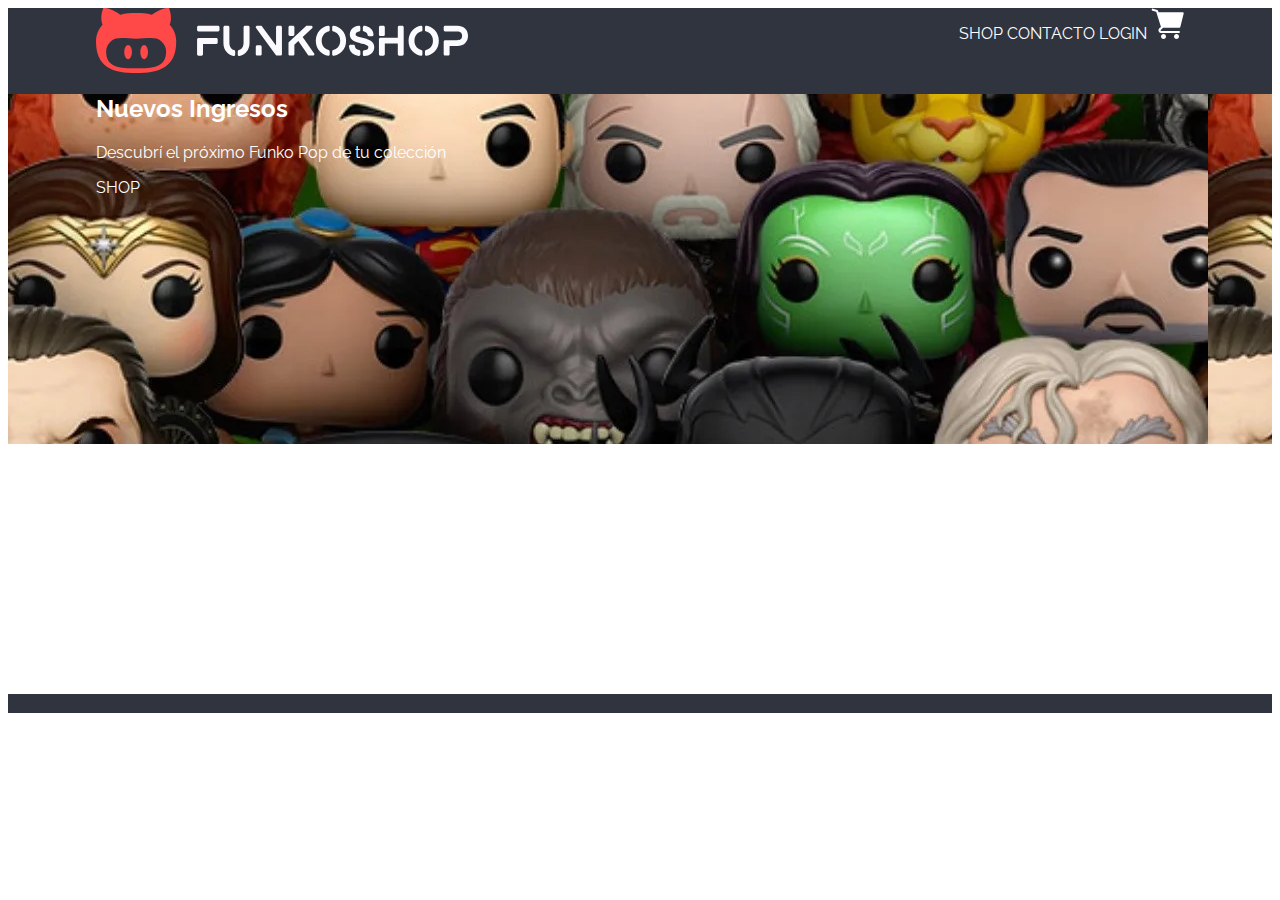
==== index.html @ b03fa52a "Primer esquema" ====
<!DOCTYPE html>
<html lang="es">
  <head>
    <meta charset="UTF-8" />
    <meta http-equiv="X-UA-Compatible" content="IE=edge" />
    <meta name="viewport" content="width=device-width, initial-scale=1.0" />
    <title>Funkoshop - Home</title>
    <link rel="stylesheet" href="/css/estilos.css" />

    <link
      href="https://fonts.googleapis.com/css2?family=Inter:wght@400;500;700&family=Raleway:wght@400;500;700&display=swap"
      rel="stylesheet"
    />
  </head>
  <body>
    <header>
      <div class="flex s-b container">
        <img
          src="/img/branding/logo_light_horizontal.svg"
          alt="Funkoshop"
          class="logo"
        />

        <nav>
          <a href=""></a>
          <a href="#">SHOP</a>
          <a href="#">CONTACTO</a>
          <a href="#">LOGIN</a>
          <a href="#"
            ><img src="/img/icons/cart-icon.svg" alt="carrito de compras"
          /></a>
        </nav>
      </div>
      <div class="banner">
        <div class="container">
          <h2>Nuevos Ingresos</h2>
          <p>Descubrí el próximo Funko Pop de tu colección</p>
          <div class="btn">SHOP</div>
        </div>
      </div>
    </header>
    <main>
      <seccion class="coleccion">
        <h2></h2>
        <p></p>
        <a href=""></a><img src="" alt=""
      /></seccion>
      <seccion class="coleccion">
        <h2></h2>
        <p></p>
        <a href=""></a><img src="" alt=""
      /></seccion>
      <seccion class="coleccion">
        <h2></h2>
        <p></p>
        <a href=""></a><img src="" alt=""
      /></seccion>
    </main>
    <section>
      <h2></h2>
      <article>
        <img src="" alt="" />
        <h3></h3>
        <p></p>
        <p></p>
      </article>
      <article>
        <img src="" alt="" />
        <h3></h3>
        <p></p>
        <p></p>
      </article>
      <article>
        <img src="" alt="" />
        <h3></h3>
        <p></p>
        <p></p>
      </article>
    </section>
    <footer>
      <div>
        <nav></nav>
        <img src="" alt="" class="logo" />
        <p></p>
      </div>
    </footer>
  </body>
</html>
---- css/estilos.css ----
:root {
  /*  colores de uso general para fondo */
  --bg-dark: #30343f;
  --bg-light: #f5f5f5;

  /*  colores de uso general para texto */
  --txt-dark: #111111;
  --txt-med: #4f4f4f;
  --txt-light: #ffffff;
  --txt-destacado: #1d84b5;

  /* tipografía*/

  --txt-font-1: "Raleway", sans-serif;
  --txt-font-2: "Inter", sans-serif;
}

/* clases generales */

.flex {
  display: flex;
}

.s-b {
  justify-content: space-between;
}

.container {
  max-width: 85vw;
  margin: auto;
}

/* -----------------  */

body {
  font-family: var(--txt-font-1);
}

header,
footer {
  background-color: var(--bg-dark);
  color: var(--txt-light);
}

nav > a {
  color: var(--txt-light);
}

a:link {
  text-decoration: none;
}

.banner {
  background-image: url(/img/funkos-banner.webp);
  height: 350px;
  /* modificar height - puesto solo para maquetar */
}
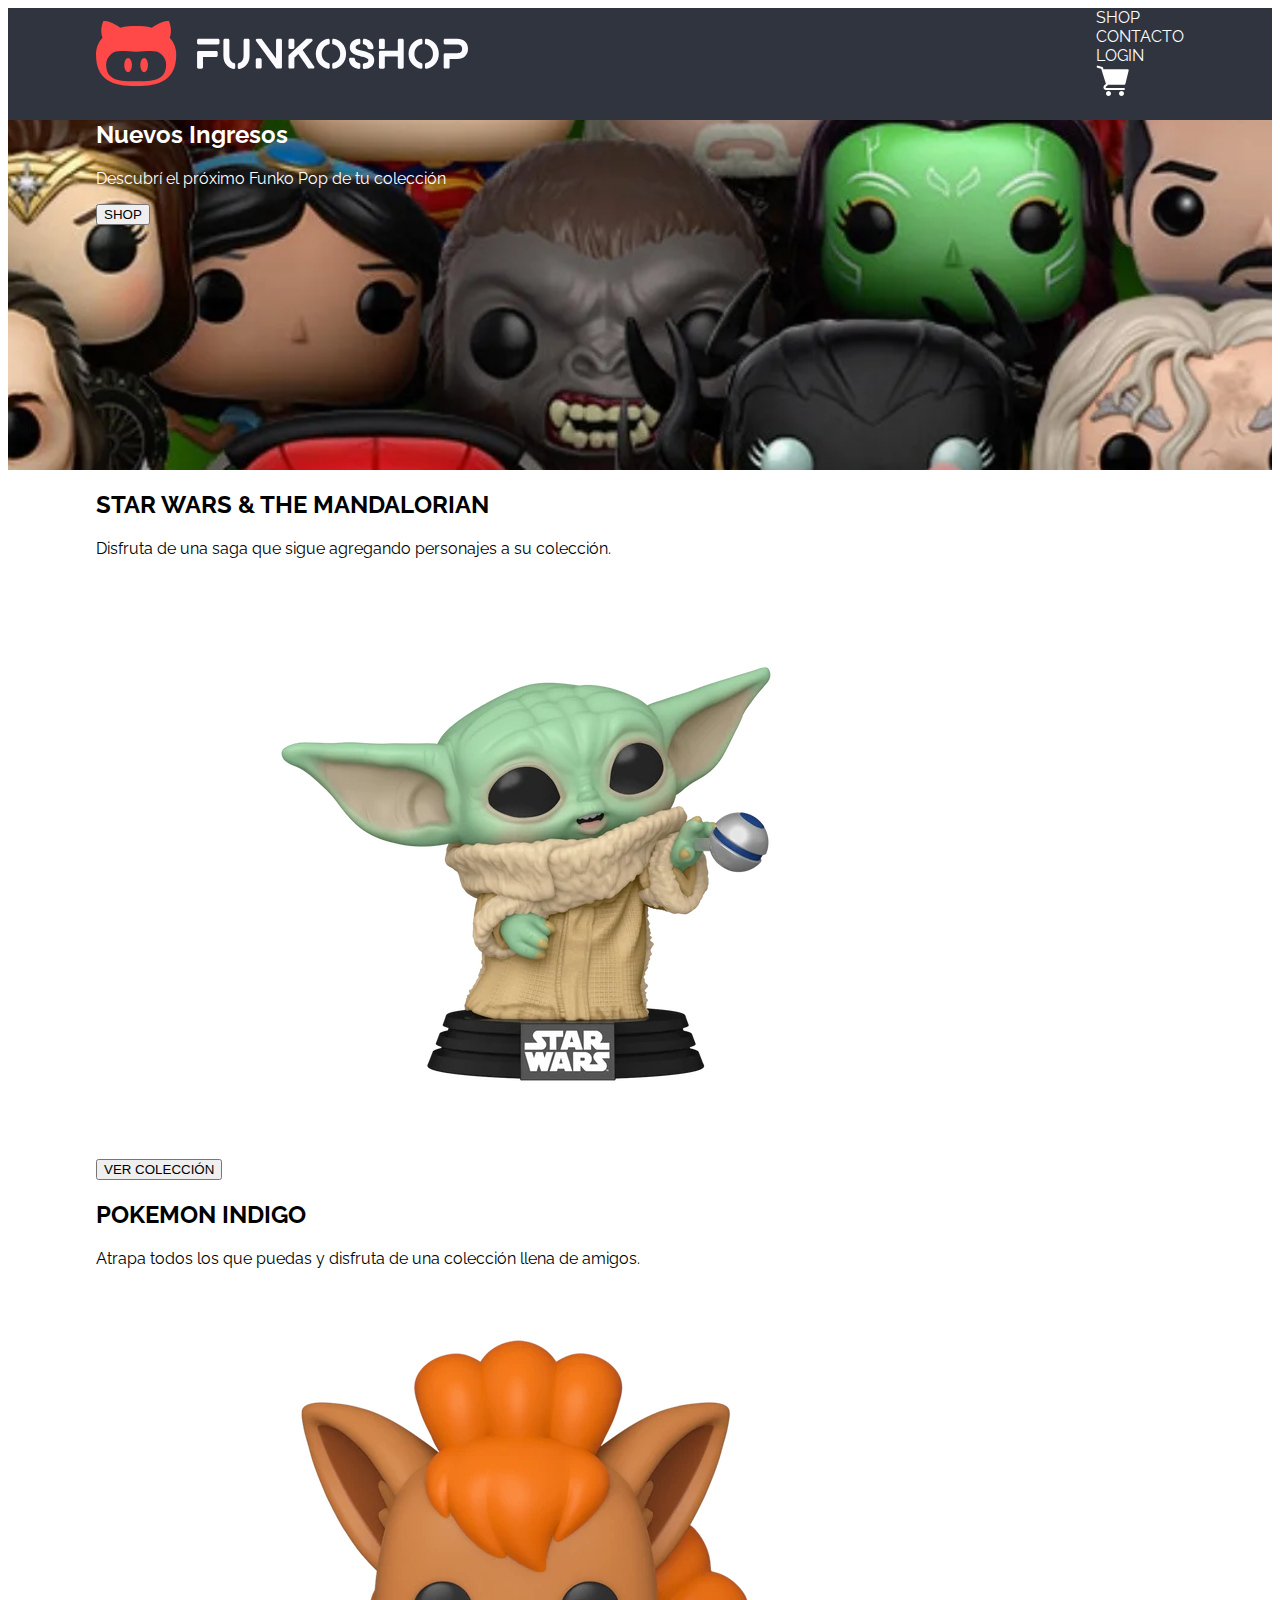
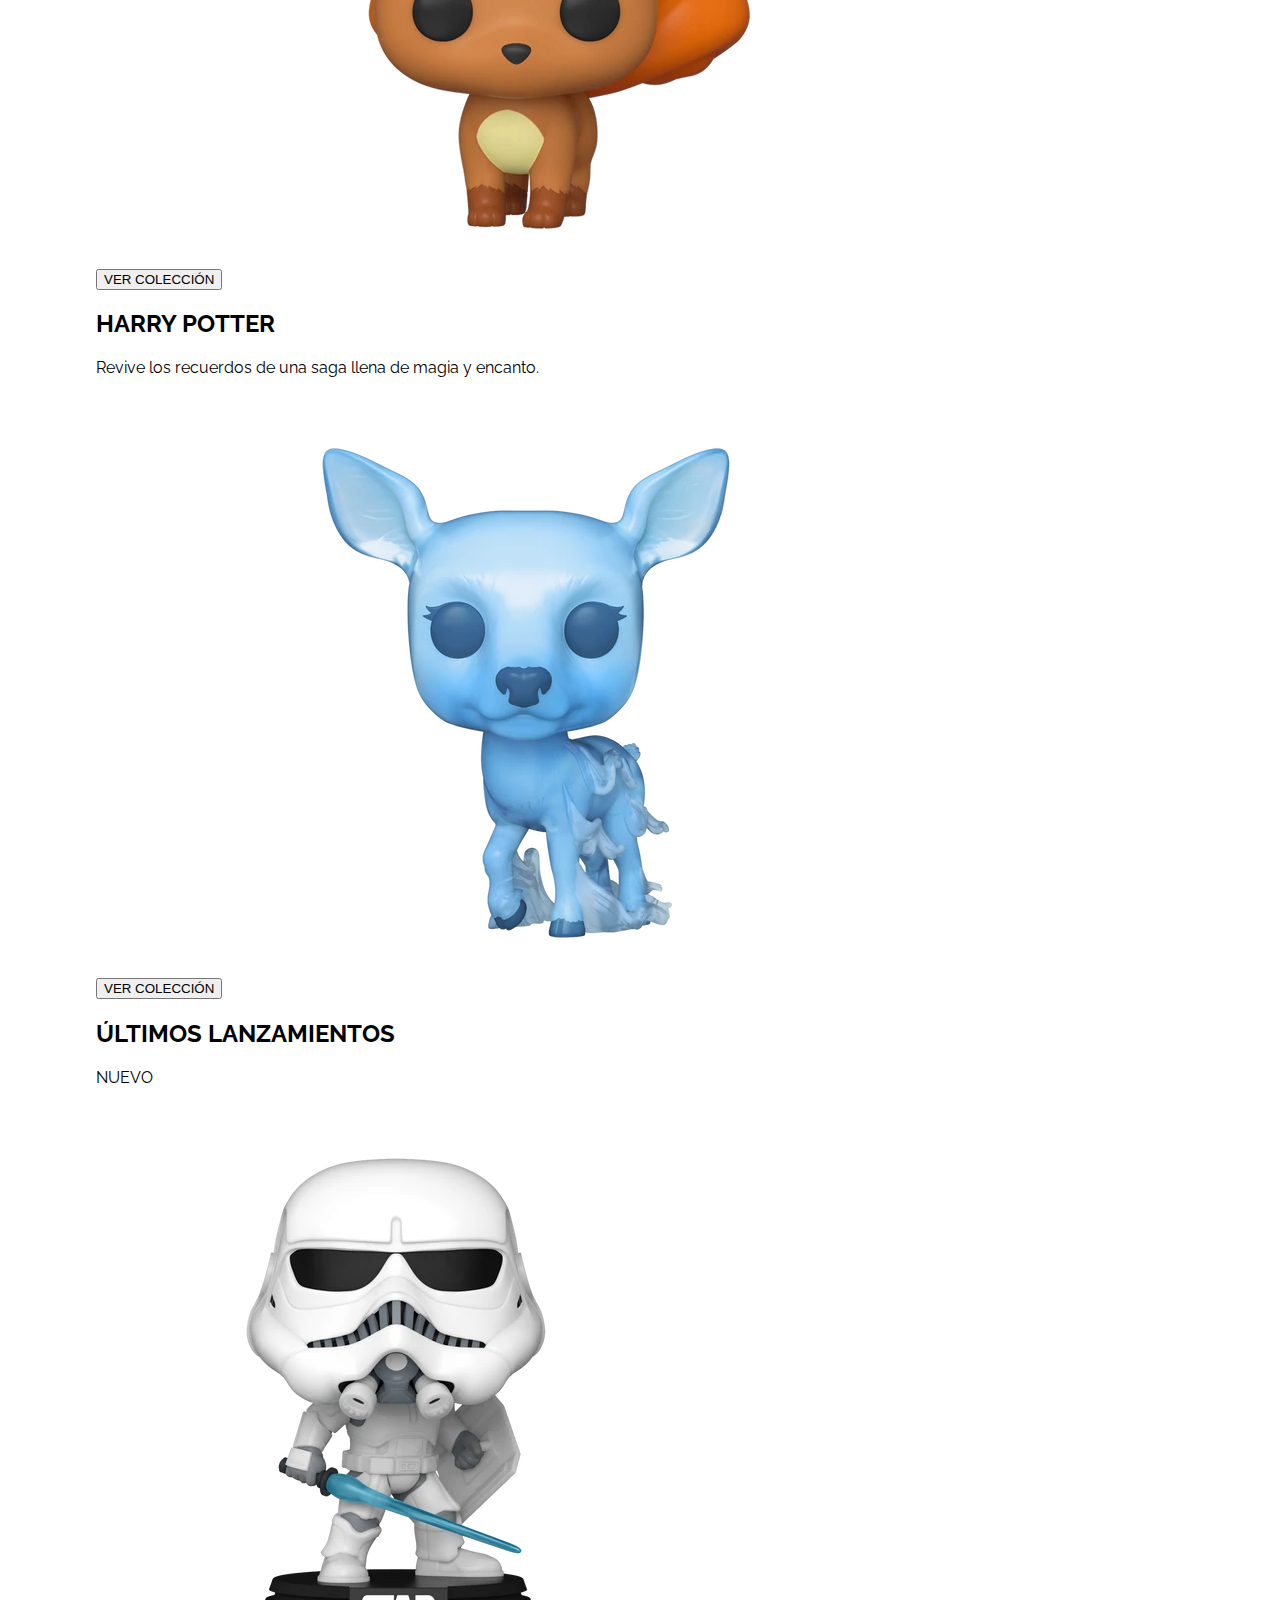
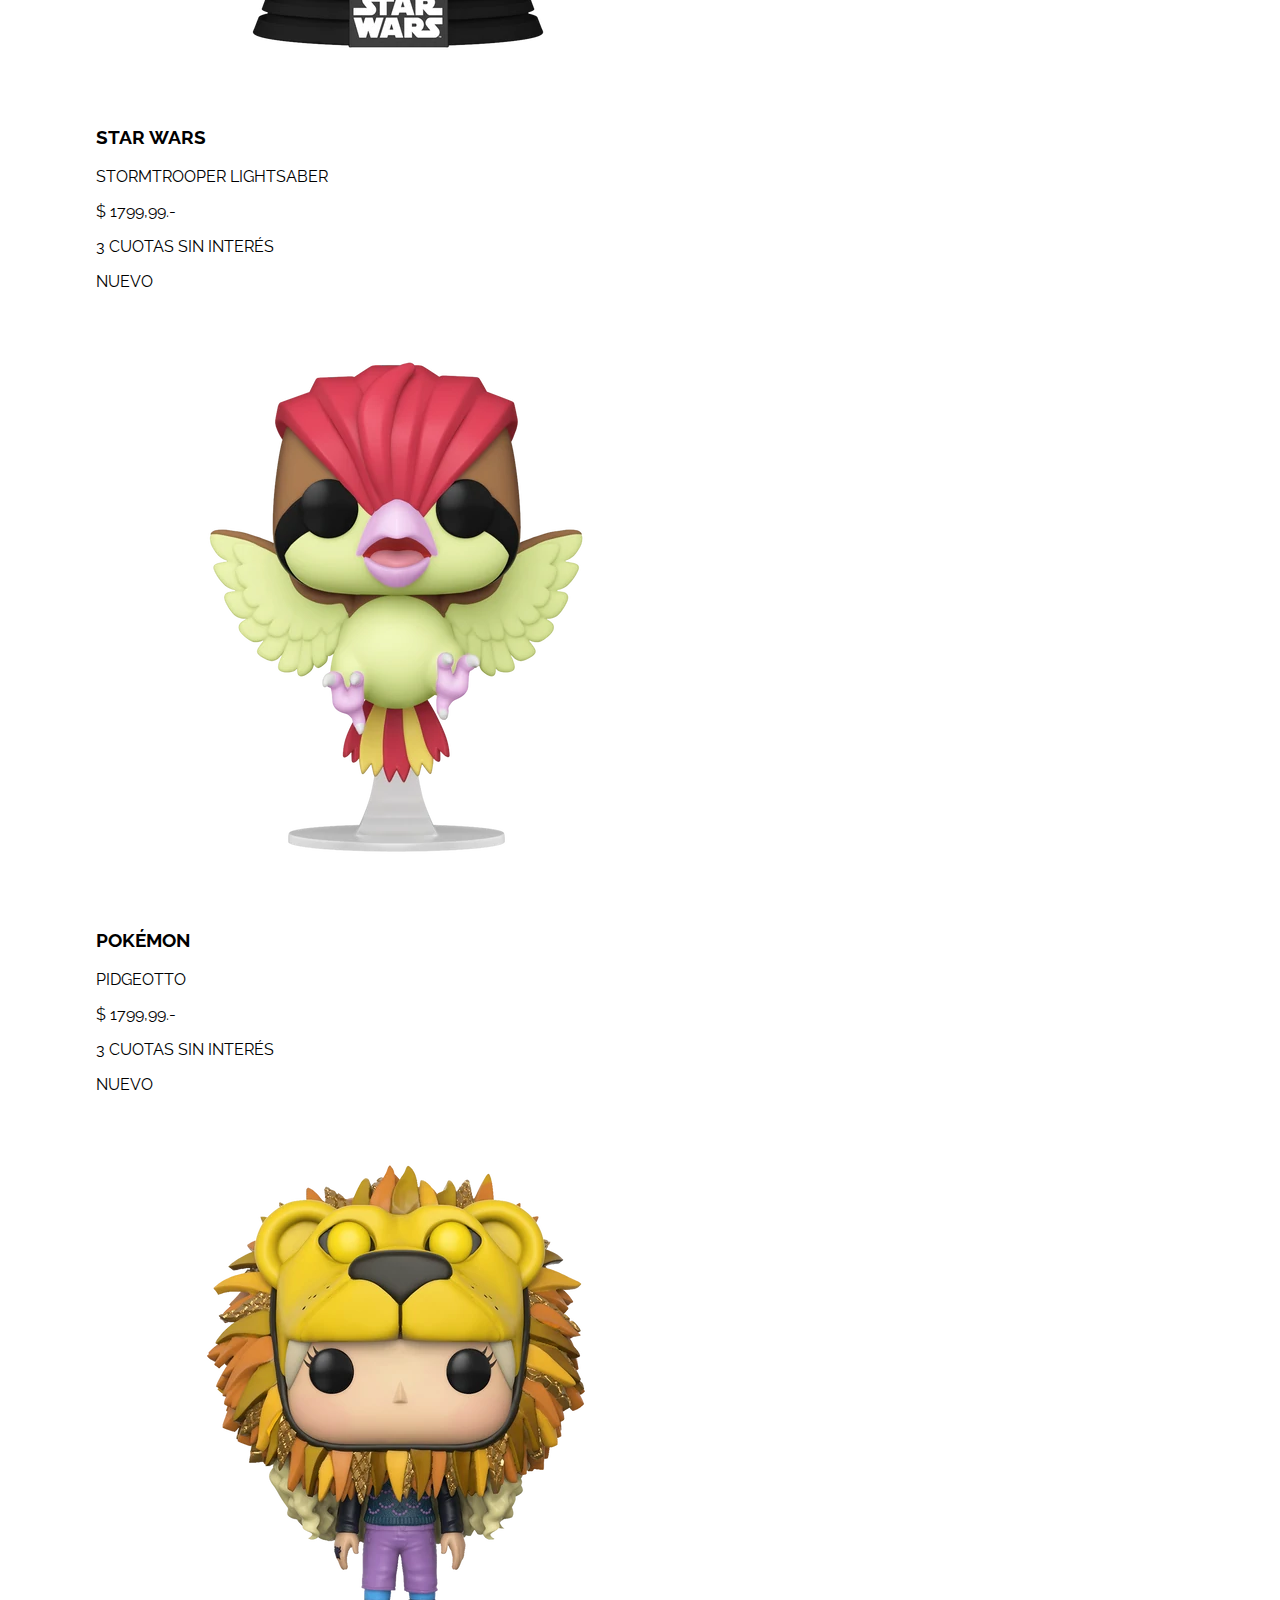
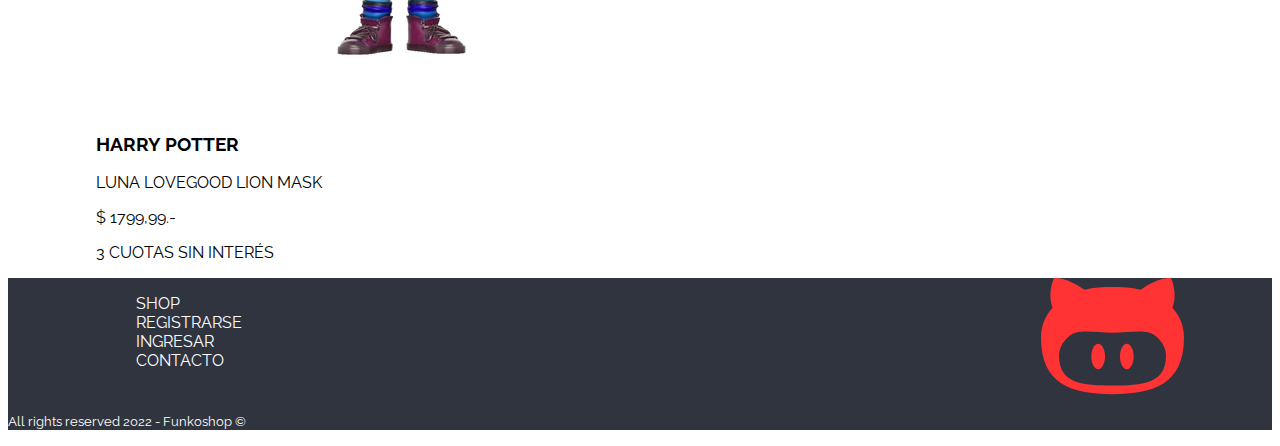
==== commit dee323ba: "Home - esquema básico + CSS" ====
--- a/index.html
+++ b/index.html
@@ -22,67 +22,108 @@
         />
 
         <nav>
-          <a href=""></a>
-          <a href="#">SHOP</a>
-          <a href="#">CONTACTO</a>
-          <a href="#">LOGIN</a>
-          <a href="#"
-            ><img src="/img/icons/cart-icon.svg" alt="carrito de compras"
-          /></a>
+          <li><a href="#">SHOP</a></li>
+          <li><a href="#">CONTACTO</a></li>
+          <li><a href="#">LOGIN</a></li>
+          <li>
+            <a href="#"
+              ><img src="/img/icons/cart-icon.svg" alt="carrito de compras"
+            /></a>
+          </li>
         </nav>
       </div>
+
       <div class="banner">
         <div class="container">
-          <h2>Nuevos Ingresos</h2>
+          <h2><span class="original">Nuevos Ingresos</span></h2>
           <p>Descubrí el próximo Funko Pop de tu colección</p>
-          <div class="btn">SHOP</div>
+          <button>SHOP</button>
+          <!-- <div class="btn">SHOP</div> -->
         </div>
       </div>
     </header>
-    <main>
-      <seccion class="coleccion">
-        <h2></h2>
-        <p></p>
-        <a href=""></a><img src="" alt=""
-      /></seccion>
-      <seccion class="coleccion">
-        <h2></h2>
-        <p></p>
-        <a href=""></a><img src="" alt=""
-      /></seccion>
-      <seccion class="coleccion">
-        <h2></h2>
-        <p></p>
-        <a href=""></a><img src="" alt=""
-      /></seccion>
+    <main class="colecciones container">
+      <article>
+        <h2>Star Wars & The Mandalorian</h2>
+        <p>
+          Disfruta de una saga que sigue agregando personajes a su colección.
+        </p>
+        <button>VER COLECCIÓN</button>
+        <img src="img/star-wars/baby-yoda-1.webp" alt="Baby Yoda" />
+      </article>
+
+      <article>
+        <h2>Pokemon Indigo</h2>
+        <p>
+          Atrapa todos los que puedas y disfruta de una colección llena de
+          amigos.
+        </p>
+        <button>VER COLECCIÓN</button>
+        <img src="img/pokemon/vulpix-1.webp" alt="Vulpix" />
+      </article>
+
+      <article>
+        <h2>Harry Potter</h2>
+        <p>Revive los recuerdos de una saga llena de magia y encanto.</p>
+        <button>VER COLECCIÓN</button>
+        <img
+          src="img/harry-potter/snape-patronus-1.webp"
+          alt="Snape Patronus"
+        />
+      </article>
     </main>
-    <section>
-      <h2></h2>
-      <article>
-        <img src="" alt="" />
-        <h3></h3>
-        <p></p>
-        <p></p>
+
+    <section class="lanzamientos container">
+      <h2>últimos lanzamientos</h2>
+
+      <!-- reemplazar por un carrusel -->
+
+      <article class="card">
+        <p class="nuevo">nuevo</p>
+        <img src="img/star-wars/trooper-1.webp" alt="Star Wars Stormtrooper" />
+        <h3>Star Wars</h3>
+        <p>STORMTROOPER LIGHTSABER</p>
+        <p>$ 1799,99.-</p>
+        <p class="destacado">3 CUOTAS SIN INTERÉS</p>
       </article>
-      <article>
-        <img src="" alt="" />
-        <h3></h3>
-        <p></p>
-        <p></p>
+
+      <article class="card">
+        <p class="nuevo">nuevo</p>
+        <img src="img/pokemon/pidgeotto-1.webp" alt="Pokémon Pidgeotto" />
+        <h3>Pokémon</h3>
+        <p>PIDGEOTTO</p>
+        <p>$ 1799,99.-</p>
+        <p class="destacado">3 CUOTAS SIN INTERÉS</p>
       </article>
-      <article>
-        <img src="" alt="" />
-        <h3></h3>
-        <p></p>
-        <p></p>
+
+      <article class="card">
+        <p class="nuevo">nuevo</p>
+        <img
+          src="img/harry-potter/luna-1.webp"
+          alt="Harry Potter Luna Lovegood"
+        />
+        <h3>Harry Potter</h3>
+        <p>LUNA LOVEGOOD LION MASK</p>
+        <p>$ 1799,99.-</p>
+        <p class="destacado">3 CUOTAS SIN INTERÉS</p>
       </article>
     </section>
+
     <footer>
-      <div>
-        <nav></nav>
-        <img src="" alt="" class="logo" />
-        <p></p>
+      <div class="container flex s-b">
+        <nav>
+          <ul>
+            <li><a href="#">Shop</a></li>
+            <li><a href="#">Registrarse</a></li>
+            <li><a href="#">Ingresar</a></li>
+            <li><a href="#">Contacto</a></li>
+          </ul>
+        </nav>
+        <img src="img/branding/isotype.svg" alt="Funkoshop" class="isotipo" />
       </div>
+      <p class="copyright">
+        <small>All rights reserved 2022 - Funkoshop &copy;</small>
+      </p>
     </footer>
   </body>
 </html>
--- a/css/estilos.css
+++ b/css/estilos.css
@@ -42,8 +42,13 @@
   color: var(--txt-light);
 }
 
-nav > a {
+nav a {
   color: var(--txt-light);
+  text-transform: uppercase;
+}
+
+nav li{
+  list-style-type: none;
 }
 
 a:link {
@@ -54,4 +59,21 @@
   background-image: url(/img/funkos-banner.webp);
   height: 350px;
   /* modificar height - puesto solo para maquetar */
+  /* background-size: 100%; */
+  background-size: cover;
+  background-repeat: no-repeat;
+  background-position: center;
+  background-attachment: fixed;
+
+
 }
+
+h2,
+h3,
+.nuevo{
+  text-transform: uppercase;
+}
+
+h2 span{
+  text-transform: none;
+}
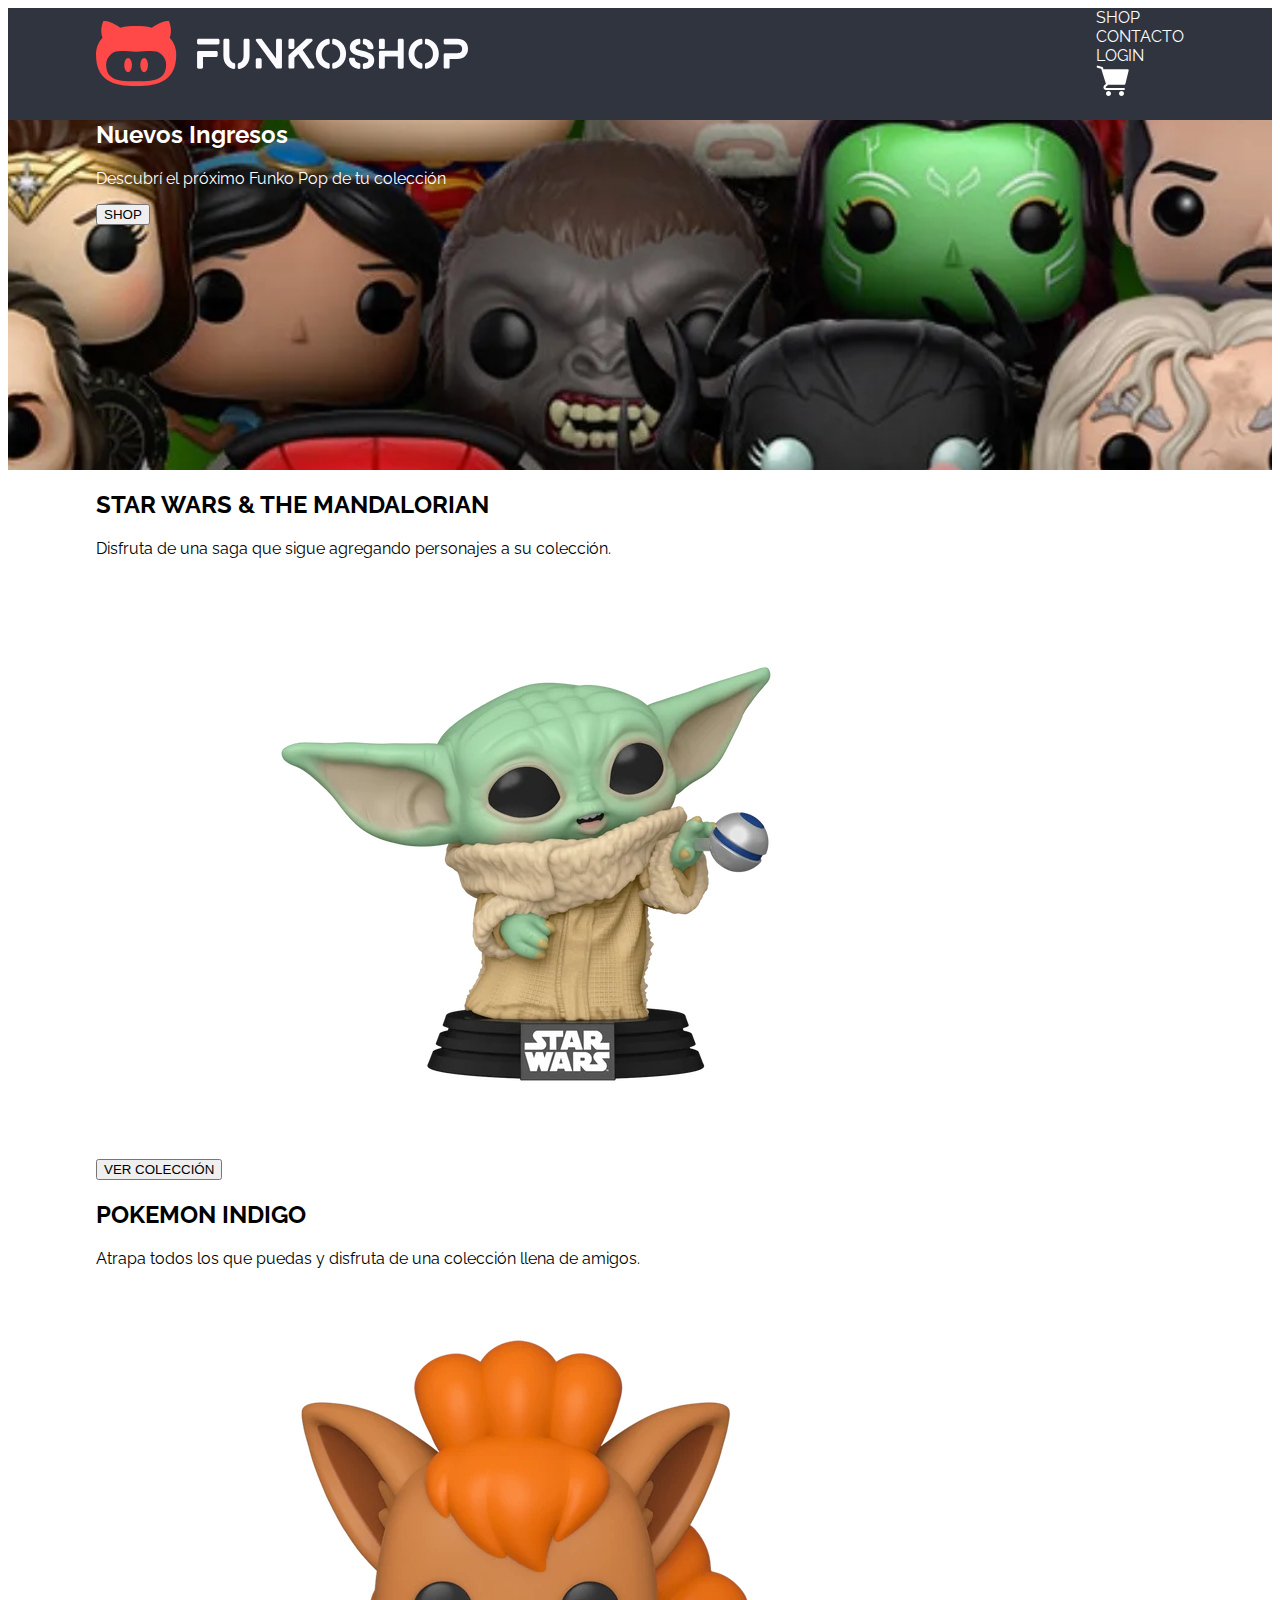
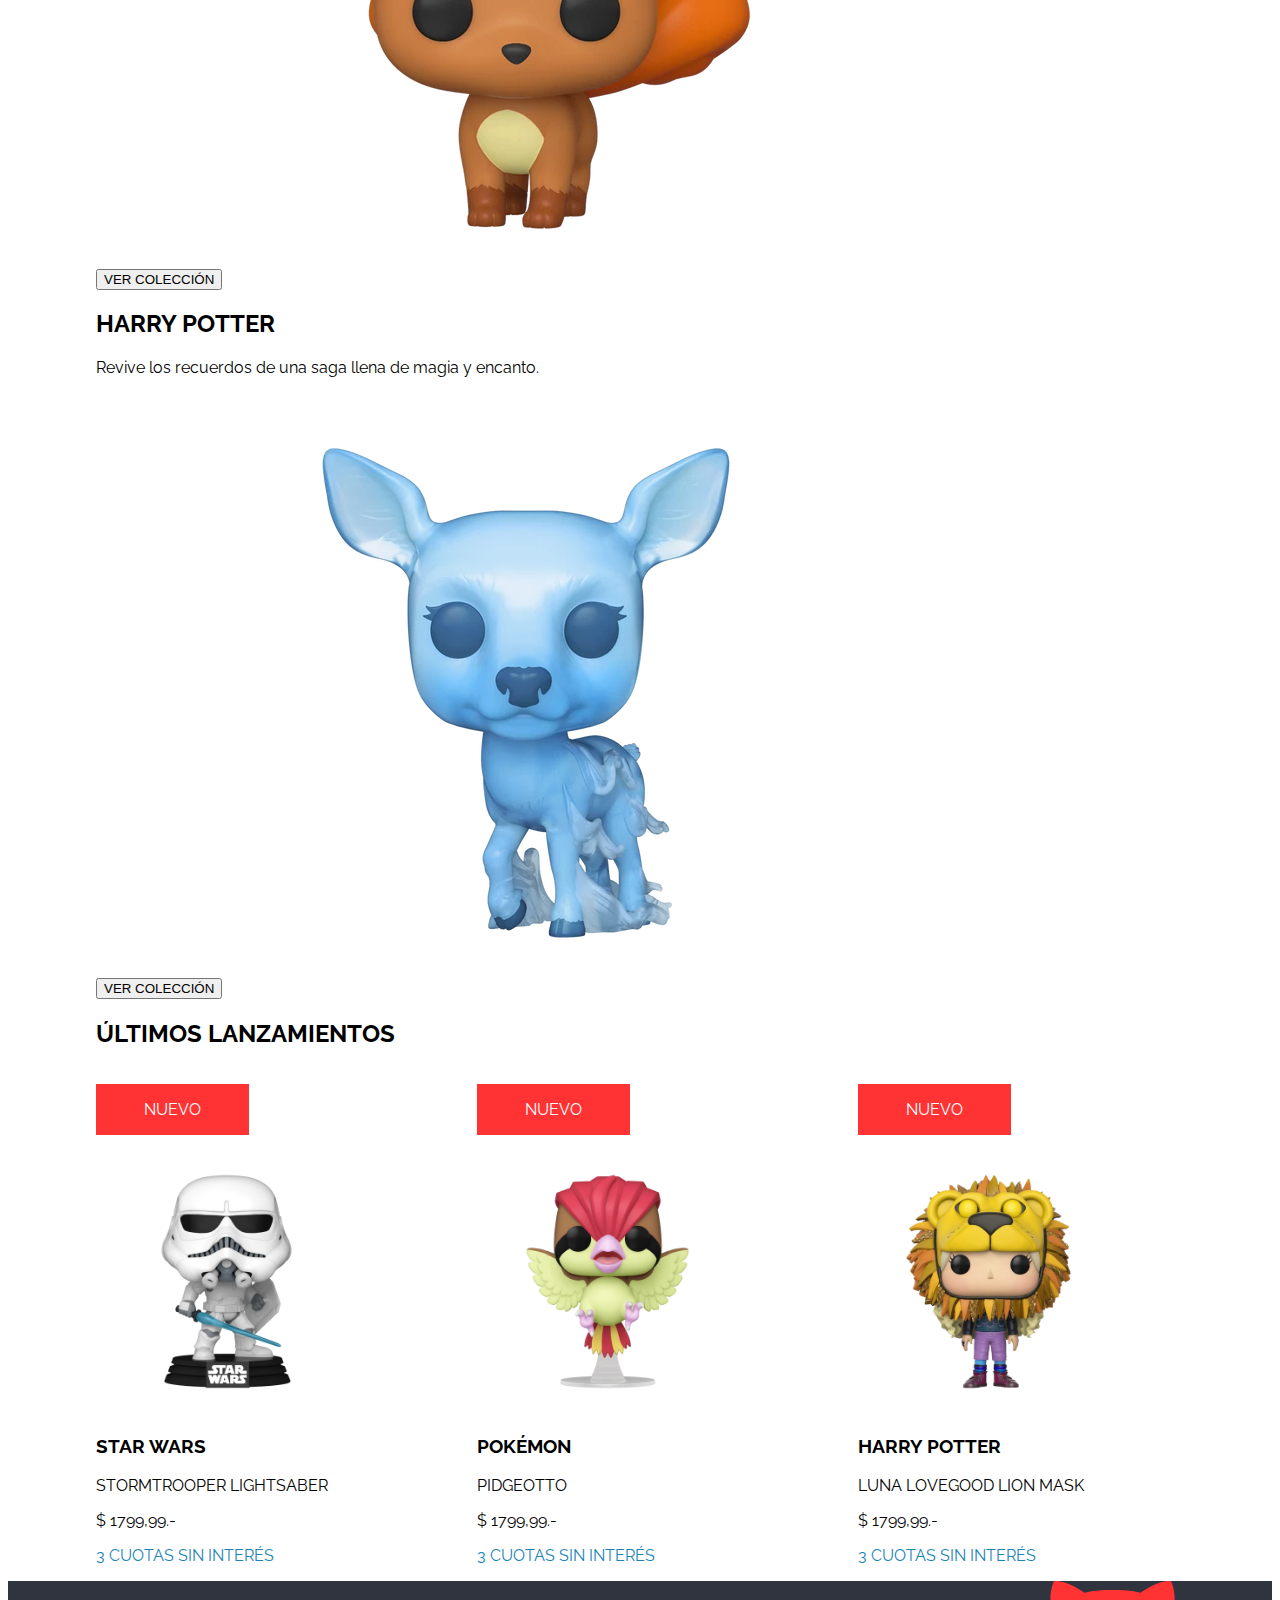
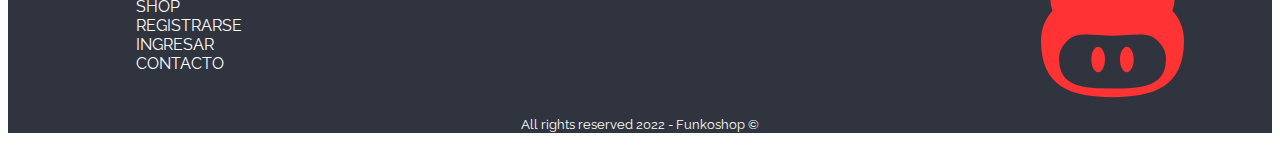
==== commit a1eaf186: "cambios menores en diagramación" ====
--- a/index.html
+++ b/index.html
@@ -77,7 +77,7 @@
       <h2>últimos lanzamientos</h2>
 
       <!-- reemplazar por un carrusel -->
-
+<div class="flex s-b">
       <article class="card">
         <p class="nuevo">nuevo</p>
         <img src="img/star-wars/trooper-1.webp" alt="Star Wars Stormtrooper" />
@@ -107,6 +107,7 @@
         <p>$ 1799,99.-</p>
         <p class="destacado">3 CUOTAS SIN INTERÉS</p>
       </article>
+    </div>
     </section>
 
     <footer>
--- a/css/estilos.css
+++ b/css/estilos.css
@@ -2,6 +2,7 @@
   /*  colores de uso general para fondo */
   --bg-dark: #30343f;
   --bg-light: #f5f5f5;
+  --bg-red: #ff3333;
 
   /*  colores de uso general para texto */
   --txt-dark: #111111;
@@ -47,7 +48,7 @@
   text-transform: uppercase;
 }
 
-nav li{
+nav li {
   list-style-type: none;
 }
 
@@ -64,16 +65,38 @@
   background-repeat: no-repeat;
   background-position: center;
   background-attachment: fixed;
-
-
 }
 
 h2,
 h3,
-.nuevo{
+.nuevo {
   text-transform: uppercase;
 }
 
-h2 span{
+.nuevo {
+  display: inline-block;
+  background-color: var(--bg-red);
+  color: var(--txt-light);
+  padding: 1em 3em;
+}
+
+h2 span {
   text-transform: none;
 }
+
+.destacado {
+  color: var(--txt-destacado);
+}
+
+.copyright {
+  text-align: center;
+}
+
+.card
+{
+  flex: 0 0 30%;
+}
+
+.card img{
+  max-width: 80%;
+}
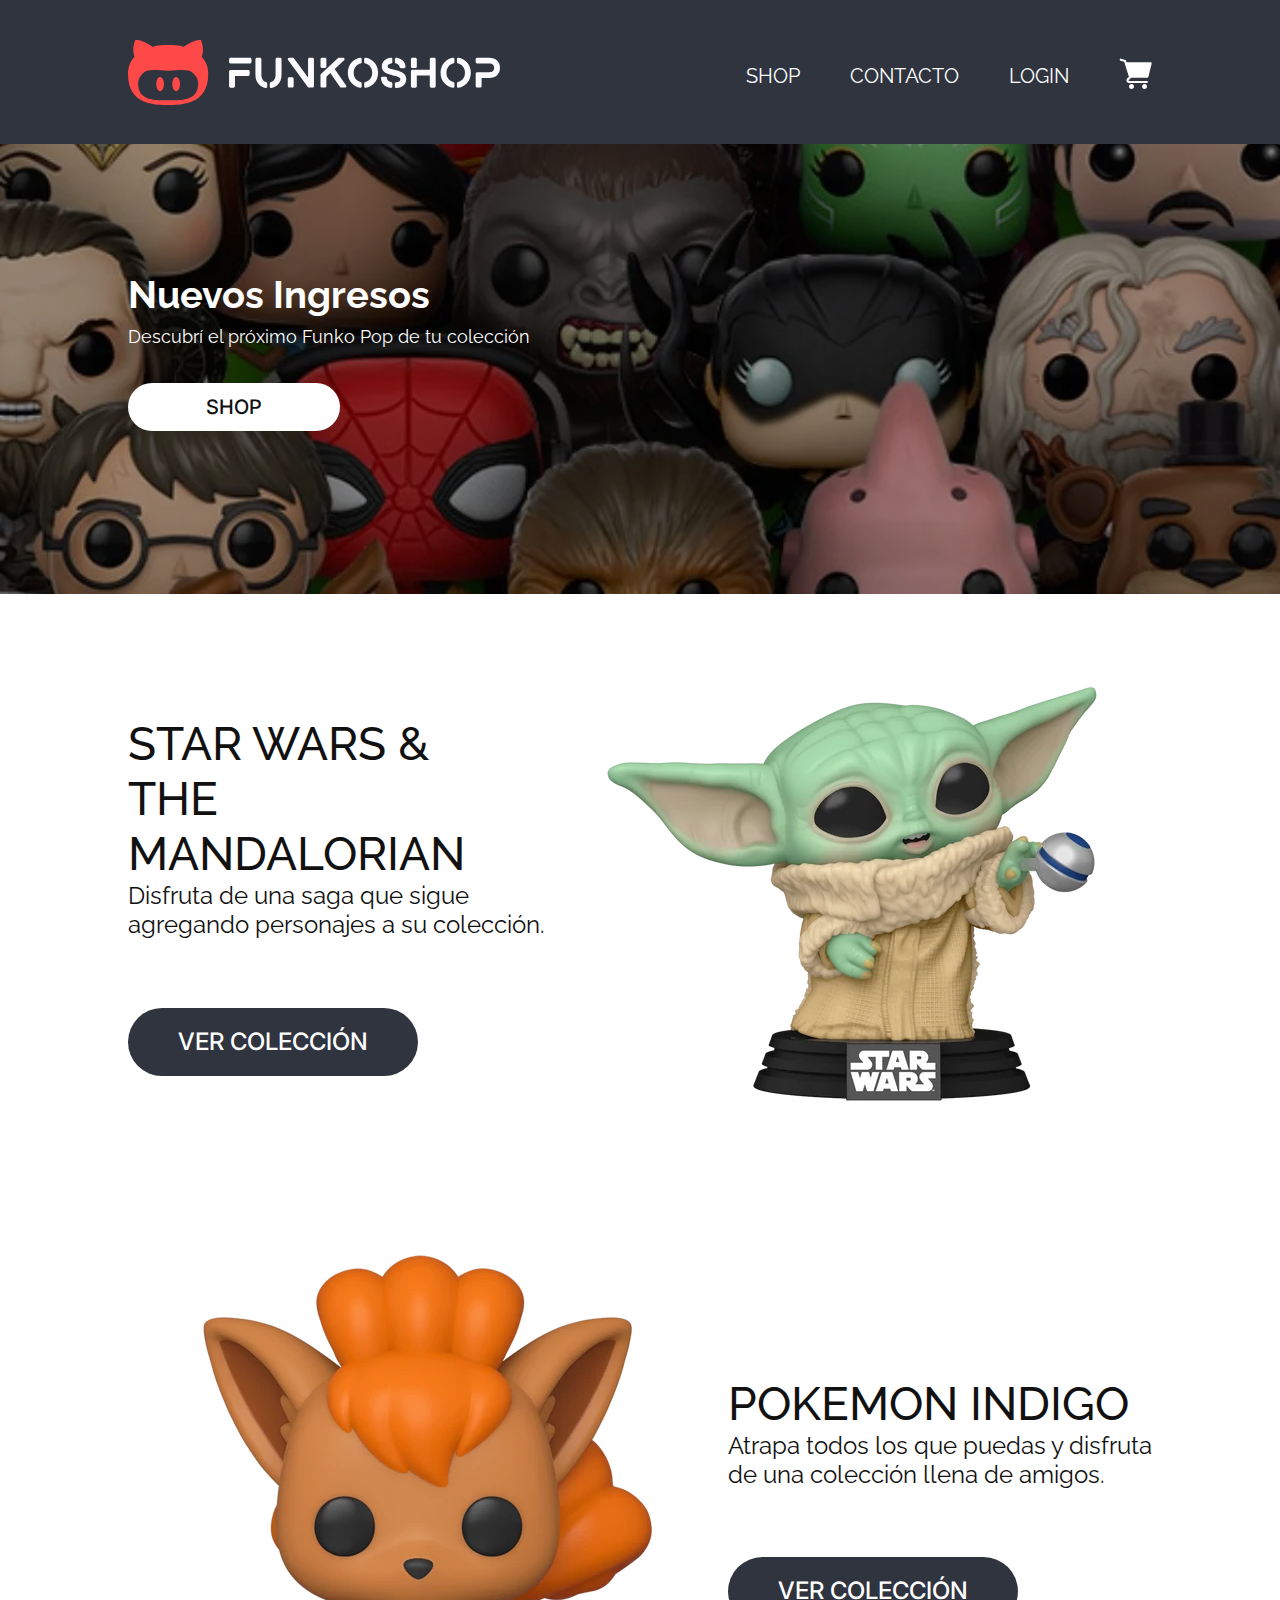
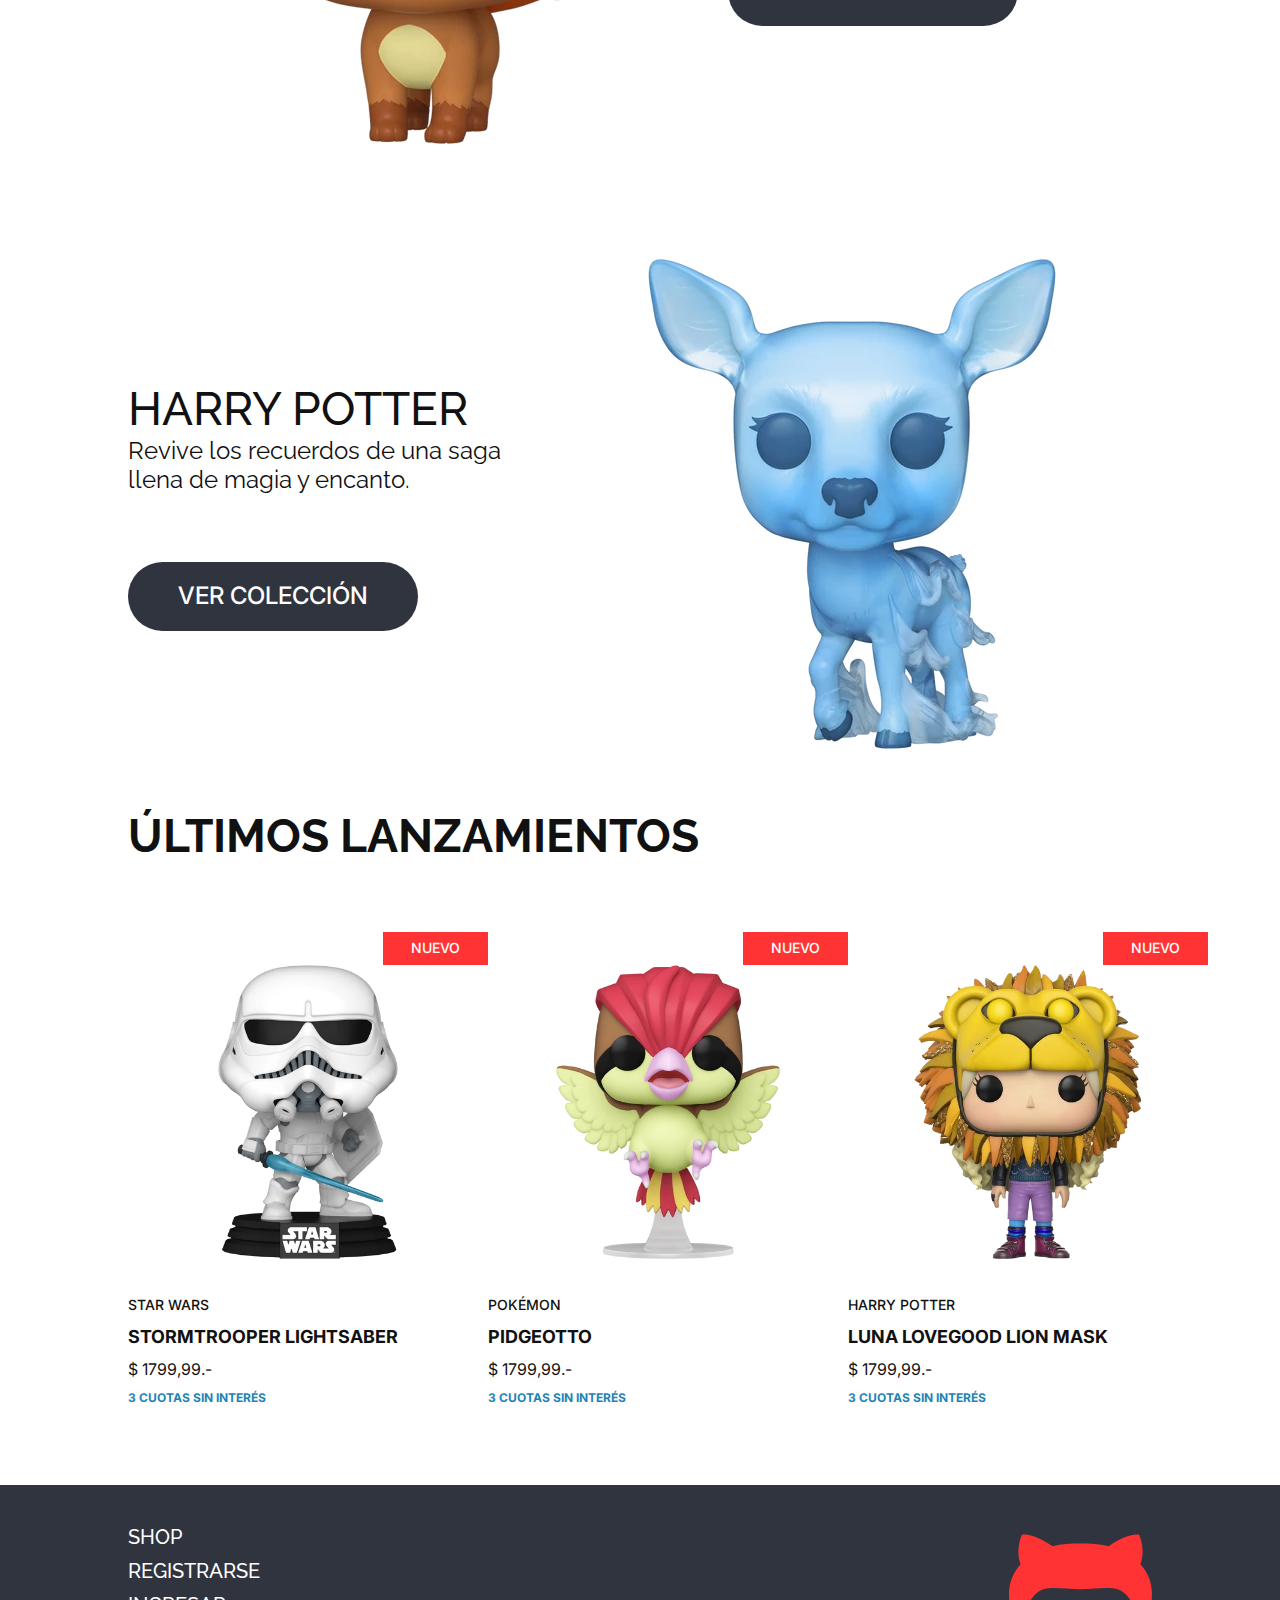
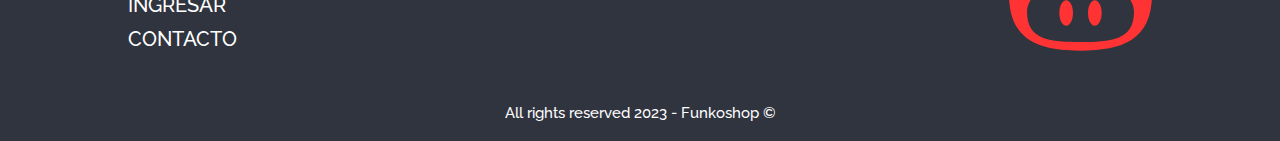
==== commit 52967439: "Segunda versión" ====
--- a/index.html
+++ b/index.html
@@ -4,127 +4,154 @@
     <meta charset="UTF-8" />
     <meta http-equiv="X-UA-Compatible" content="IE=edge" />
     <meta name="viewport" content="width=device-width, initial-scale=1.0" />
-    <title>Funkoshop - Home</title>
-    <link rel="stylesheet" href="/css/estilos.css" />
-
-    <link
-      href="https://fonts.googleapis.com/css2?family=Inter:wght@400;500;700&family=Raleway:wght@400;500;700&display=swap"
-      rel="stylesheet"
-    />
+    <title>Home · Funkoshop</title>
+    <link rel="stylesheet" href="/css/styles.css" />
   </head>
   <body>
     <header>
-      <div class="flex s-b container">
-        <img
-          src="/img/branding/logo_light_horizontal.svg"
-          alt="Funkoshop"
-          class="logo"
-        />
-
-        <nav>
-          <li><a href="#">SHOP</a></li>
-          <li><a href="#">CONTACTO</a></li>
-          <li><a href="#">LOGIN</a></li>
+      <nav class="container flex flex_sb">
+        <a href="./">
+          <img src="./img/branding/logo_light_horizontal.svg" alt="Funkoshop" />
+        </a>
+        <ul class="flex flex_sb">
+          <li>
+            <a href="./shop.html">Shop</a>
+          </li>
+          <li>
+            <a href="./login.html">Contacto</a>
+          </li>
+          <li>
+            <a href="./login.html">Login</a>
+          </li>
           <li>
             <a href="#"
-              ><img src="/img/icons/cart-icon.svg" alt="carrito de compras"
+              ><img src="./img/icons/cart-icon.svg" alt="carrito de compras"
             /></a>
           </li>
-        </nav>
+        </ul>
+      </nav>
+    </header>
+
+    <!-- comienzo del banner -->
+
+    <section class="hero">
+      <div class="container">
+        <h2>Nuevos Ingresos</h2>
+        <p>Descubrí el próximo Funko Pop de tu colección</p>
+        <a class="button" href="./shop.html">Shop</a>
       </div>
+    </section>
 
-      <div class="banner">
-        <div class="container">
-          <h2><span class="original">Nuevos Ingresos</span></h2>
-          <p>Descubrí el próximo Funko Pop de tu colección</p>
-          <button>SHOP</button>
-          <!-- <div class="btn">SHOP</div> -->
+    <!-- fin del banner -->
+
+    <main class="container">
+      <article class="flex colecciones">
+        <div class="flex colecciones-data">
+          <h3>Star Wars & <br />The Mandalorian</h3>
+          <p>
+            Disfruta de una saga que sigue agregando personajes a su colección.
+          </p>
+          <a href="#" class="button">VER COLECCIÓN</a>
         </div>
-      </div>
-    </header>
-    <main class="colecciones container">
-      <article>
-        <h2>Star Wars & The Mandalorian</h2>
-        <p>
-          Disfruta de una saga que sigue agregando personajes a su colección.
-        </p>
-        <button>VER COLECCIÓN</button>
-        <img src="img/star-wars/baby-yoda-1.webp" alt="Baby Yoda" />
+
+        <a href="./item.html"
+          ><img src="img/star-wars/baby-yoda-1.webp" alt="Baby Yoda"
+        /></a>
       </article>
 
-      <article>
-        <h2>Pokemon Indigo</h2>
-        <p>
-          Atrapa todos los que puedas y disfruta de una colección llena de
-          amigos.
-        </p>
-        <button>VER COLECCIÓN</button>
-        <img src="img/pokemon/vulpix-1.webp" alt="Vulpix" />
+      <article class="flex colecciones">
+        <div class="flex colecciones-data order-2">
+          <h3>Pokemon Indigo</h3>
+          <p>
+            Atrapa todos los que puedas y disfruta de una colección llena de
+            amigos.
+          </p>
+          <a href="#" class="button">VER COLECCIÓN</a>
+        </div>
+        <a href="./item.html"
+          ><img src="img/pokemon/vulpix-1.webp" alt="Vulpix"
+        /></a>
       </article>
 
-      <article>
-        <h2>Harry Potter</h2>
-        <p>Revive los recuerdos de una saga llena de magia y encanto.</p>
-        <button>VER COLECCIÓN</button>
-        <img
-          src="img/harry-potter/snape-patronus-1.webp"
-          alt="Snape Patronus"
-        />
+      <article class="flex colecciones">
+        <div class="flex colecciones-data">
+          <h3>Harry Potter</h3>
+          <p>Revive los recuerdos de una saga llena de magia y encanto.</p>
+          <a href="#" class="button">VER COLECCIÓN</a>
+        </div>
+        <a href="./item.html">
+          <img
+            src="img/harry-potter/snape-patronus-1.webp"
+            alt="Snape Patronus"
+          />
+        </a>
       </article>
     </main>
 
     <section class="lanzamientos container">
       <h2>últimos lanzamientos</h2>
 
-      <!-- reemplazar por un carrusel -->
-<div class="flex s-b">
-      <article class="card">
-        <p class="nuevo">nuevo</p>
-        <img src="img/star-wars/trooper-1.webp" alt="Star Wars Stormtrooper" />
-        <h3>Star Wars</h3>
-        <p>STORMTROOPER LIGHTSABER</p>
-        <p>$ 1799,99.-</p>
-        <p class="destacado">3 CUOTAS SIN INTERÉS</p>
-      </article>
+      <!-- reemplazar por un carrusel / slider -->
+      <div class="flex slider">
+        <article class="card">
+          <a href="#"><div class="card-content">
+            <img
+              src="img/star-wars/trooper-1.webp"
+              alt="Star Wars Stormtrooper"
+            />
+            <div>
+              <h4 class="item__coleccion">Star Wars</h4>
+              <p class="item__nombre">STORMTROOPER LIGHTSABER</p>
+              <p class="item__precio">$ 1799,99.-</p>
+              <p class="promo">3 CUOTAS SIN INTERÉS</p>
+            </div></div>
+          </a>
+        </article>
 
-      <article class="card">
-        <p class="nuevo">nuevo</p>
-        <img src="img/pokemon/pidgeotto-1.webp" alt="Pokémon Pidgeotto" />
-        <h3>Pokémon</h3>
-        <p>PIDGEOTTO</p>
-        <p>$ 1799,99.-</p>
-        <p class="destacado">3 CUOTAS SIN INTERÉS</p>
-      </article>
+        <article class="card">
+          <a href="#"><div class="card-content">
+            <img src="img/pokemon/pidgeotto-1.webp" alt="Pokémon Pidgeotto" />
+            <div>
+              <h4 class="item__coleccion">Pokémon</h4>
+              <p class="item__nombre">PIDGEOTTO</p>
+              <p class="item__precio">$ 1799,99.-</p>
+              <p class="promo">3 CUOTAS SIN INTERÉS</p>
+            </div></div></a
+          >
+        </article>
 
-      <article class="card">
-        <p class="nuevo">nuevo</p>
-        <img
-          src="img/harry-potter/luna-1.webp"
-          alt="Harry Potter Luna Lovegood"
-        />
-        <h3>Harry Potter</h3>
-        <p>LUNA LOVEGOOD LION MASK</p>
-        <p>$ 1799,99.-</p>
-        <p class="destacado">3 CUOTAS SIN INTERÉS</p>
-      </article>
-    </div>
+        <article class="card">
+          <a href="#"><div class="card-content">
+            <img
+              src="img/harry-potter/luna-1.webp"
+              alt="Harry Potter Luna Lovegood"
+            />
+            <div>
+              <h4 class="item__coleccion">Harry Potter</h4>
+              <p class="item__nombre">LUNA LOVEGOOD LION MASK</p>
+              <p class="item__precio">$ 1799,99.-</p>
+              <p class="promo">3 CUOTAS SIN INTERÉS</p>
+            </div></div></a
+          >
+        </article>
+      </div>
     </section>
 
-    <footer>
-      <div class="container flex s-b">
+    <footer><div class="container">
+      <section class="flex flex_sb">
         <nav>
           <ul>
-            <li><a href="#">Shop</a></li>
+            <li><a href="./shop.html">Shop</a></li>
             <li><a href="#">Registrarse</a></li>
-            <li><a href="#">Ingresar</a></li>
-            <li><a href="#">Contacto</a></li>
+            <li><a href="./login.html">Ingresar</a></li>
+            <li><a href="./contact.html">Contacto</a></li>
           </ul>
         </nav>
-        <img src="img/branding/isotype.svg" alt="Funkoshop" class="isotipo" />
-      </div>
-      <p class="copyright">
-        <small>All rights reserved 2022 - Funkoshop &copy;</small>
-      </p>
+        <img src="img/branding/isotype.svg" alt="Funkoshop" />
+      </section>
+      <p class="center">
+        <small>All rights reserved 2023 - Funkoshop &copy;</small>
+      </p></div>
     </footer>
   </body>
 </html>
--- a/css/styles.css
+++ b/css/styles.css
@@ -0,0 +1,303 @@
+@import url("https://fonts.googleapis.com/css2?family=Inter:wght@200;300;400;500;600;700;900&family=Raleway:wght@100;300;400;500;600;700;900&display=swap");
+
+*,
+*::after,
+*::before {
+  margin: 0;
+  padding: 0;
+  box-sizing: border-box;
+}
+
+html {
+  font-family: var(--txt-font-1);
+  color: var(--txt-dark);
+  line-height: 1.2;
+}
+
+:root {
+  /* variables */
+
+  /* -------------------  PALETA DE COLORES -------------------  */
+  /*  colores de uso general para fondo */
+  --bg-dark: #30343f;
+  --bg-light: #fafaff;
+
+  /*  colores de uso general para texto (según la paleta en Components) */
+
+  --clr-primario-solid: #ff3333;
+  --clr-primario-900: rgba(255, 51, 51, 0.9);
+  --clr-primario-700: rgba(255, 51, 51, 0.7);
+  --clr-primario-500: rgba(255, 51, 51, 0.5);
+  --clr-primario-300: rgba(255, 51, 51, 0.3);
+
+  --clr-secundario-solid: #1d84b5;
+  --clr-secundario-900: rgba(29, 132, 181, 0.9);
+  --clr-secundario-700: rgba(29, 132, 181, 0.7);
+  --clr-secundario-500: rgba(29, 132, 181, 0.5);
+  --clr-secundario-300: rgba(29, 132, 181, 0.3);
+
+  --clr-dark-solid: #1f1f1f;
+  --clr-dark-900: rgba(31, 31, 31, 0.9);
+  --clr-dark-700: rgba(31, 31, 31, 0.7);
+  --clr-dark-500: rgba(31, 31, 31, 0.5);
+  --clr-dark-300: rgba(31, 31, 31, 0.3);
+
+  --clr-destacado-solid: #ff1654;
+  --clr-destacado-900: rgba(255, 22, 84, 0.9);
+  --clr-destacado-700: rgba(255, 22, 84, 0.7);
+  --clr-destacado-500: rgba(255, 22, 84, 0.5);
+  --clr-destacado-300: rgba(255, 22, 84, 0.3);
+
+  /* colores según plantilla de Figma (diferentes de los de la paleta en Components) */
+
+  --txt-dark: #111111;
+  --txt-med: #4f4f4f;
+  --txt-light: #ffffff;
+
+  /* -------------------- tipografía -------------------- */
+
+  --txt-font-1: "Raleway", sans-serif;
+  --txt-font-2: "Inter", sans-serif;
+
+  /* font-size */
+
+  font-size: 62.5%; /* 1rem = 10px */
+
+  --fs-display: 4.6rem;
+  --fs-jumbo: 3.8rem;
+  --fs-xlarge: 3rem;
+  --fs-large: 2.4rem;
+  --fs-medium: 1.8rem;
+  --fs-small: 1.6rem;
+  --fs-xsmall: 1.2rem;
+
+  /* espacios */
+  --sp-128: 12.8rem;
+  --sp-68: 6.8rem;
+  --sp-36: 3.6rem;
+  --sp-28: 2.8rem;
+  --sp-16: 1.6rem;
+  --sp-12: 1.2rem;
+  --sp-8: 0.8rem;
+}
+
+a {
+  text-decoration: none;
+  font-size: 2rem;
+  text-transform: uppercase;
+  color: var(--txt-dark);
+}
+
+ul,
+ol {
+  list-style-type: none;
+}
+
+p {
+  font-size: var(--fs-medium);
+}
+
+/* clases utilitarias */
+
+.flex {
+  display: flex;
+}
+
+.flex_sb {
+  justify-content: space-between;
+}
+
+.order-2 {
+  order: 2;
+}
+
+.container {
+  /* max-width: 1200px; - ¿Por qué no queda bien?   */
+  max-width: 80vw;
+  margin: 0 auto;
+}
+
+.button {
+  display: inline;
+}
+
+/* ------------------------------------------- header ------------------------------------- */
+
+header {
+  background-color: var(--bg-dark);
+  height: 14.4rem;
+}
+
+nav {
+  align-items: center;
+  /* Pretendo centrar verticalmente. ¿Por qué no funciona? */
+
+  padding-top: 4rem;
+  padding-bottom: 4rem;
+}
+
+nav a {
+  color: var(--txt-light);
+}
+
+header ul {
+  gap: 5em;
+  align-items: center;
+}
+
+/* ------------------------------------------- banner ------------------------------------- */
+.hero {
+  color: var(--txt-light);
+
+  background-image: linear-gradient(rgba(0, 0, 0, 0.4), rgba(0, 0, 0, 0.4)),
+    url(/img/funkos-banner.webp);
+  /* el falso gradiente produce una capa que oscurece la imagen y mejora el contraste con el texto, facilitando la legibilidad */
+  height: 450px;
+  /* modificar height - puesto solo para maquetar */
+  /* background-size: 100%; */
+  background-size: cover;
+  background-repeat: no-repeat;
+  background-position: center;
+}
+
+.hero h2 {
+  font-weight: 700;
+  font-size: var(--fs-jumbo);
+  padding-top: var(--sp-128);
+}
+
+.hero p {
+  font-weight: 400;
+  font-size: var(--fs-medium);
+  margin-bottom: 48px;
+  margin-top: var(--sp-8);
+}
+
+.hero .button {
+  font-family: var(--txt-font-2);
+  font-weight: 500;
+  font-size: 2rem;
+  background-color: var(--txt-light);
+  padding: 12px 78px;
+  border-radius: 50px;
+}
+
+/* ------------------------------------------- main - colecciones ------------------------------------- */
+
+.colecciones {
+  justify-content: space-between;
+}
+
+.colecciones h3 {
+  font-weight: 500;
+  font-size: var(--fs-display);
+  text-transform: uppercase;
+}
+
+.colecciones p {
+  font-weight: 400;
+  font-size: var(--fs-large);
+}
+
+.colecciones img {
+  max-width: 600px;
+}
+
+.colecciones-data {
+  flex-direction: column;
+  justify-content: center;
+}
+
+main .button {
+  color: var(--txt-light);
+  background-color: var(--bg-dark);
+  font-family: var(--txt-font-2);
+  font-size: var(--fs-large);
+  font-weight: 500;
+  padding: 2rem 4rem;
+  border-radius: 5rem;
+  max-width: 29rem;
+  text-align: center;
+  margin-top: var(--sp-68);
+}
+
+/* ------------------------------------------- sección lanzamientos ------------------------------------- */
+
+.lanzamientos h2 {
+  text-transform: uppercase;
+  font-weight: 700;
+  font-size: var(--fs-display);
+  margin-bottom: var(--sp-68);
+}
+
+.slider {
+  justify-content: space-between;
+  font-family: var(--txt-font-2);
+}
+
+.card {
+  display: flex;
+}
+
+.card-content {
+  position: relative;
+}
+
+.card img {
+  max-width: 36rem;
+}
+
+.card-content::before {
+  position: absolute;
+  top: 0;
+  right: 0;
+  content: "NUEVO";
+  background-color: var(--clr-primario-solid);
+  color: var(--txt-light);
+
+  font-weight: 500;
+  font-size: 1.4rem;
+  padding: var(--sp-8) var(--sp-28);
+}
+
+.item__coleccion {
+  text-transform: uppercase;
+  font-weight: 500;
+  font-size: 1.4rem;
+  /* ver color */
+}
+
+.item__nombre {
+  font-weight: 700;
+  font-size: var(--fs-medium);
+  text-transform: uppercase;
+  margin: var(--sp-12) 0;
+}
+
+.item__precio {
+  font-weight: 400;
+  font-size: var(--fs-small);
+}
+
+.promo {
+  color: var(--clr-secundario-solid);
+  font-size: var(--fs-xsmall);
+  font-weight: 700;
+  margin: var(--sp-12) 0;
+  padding-bottom: var(--sp-68);
+}
+
+/* ------------------------------------------- footer ------------------------------------- */
+footer {
+  background-color: var(--bg-dark);
+  color: var(--txt-light);
+  font-weight: 500;
+}
+
+footer li{
+    font-size: 2rem;
+    margin-bottom: .5em;
+}
+
+.center{text-align: center;
+padding-bottom: 1em;}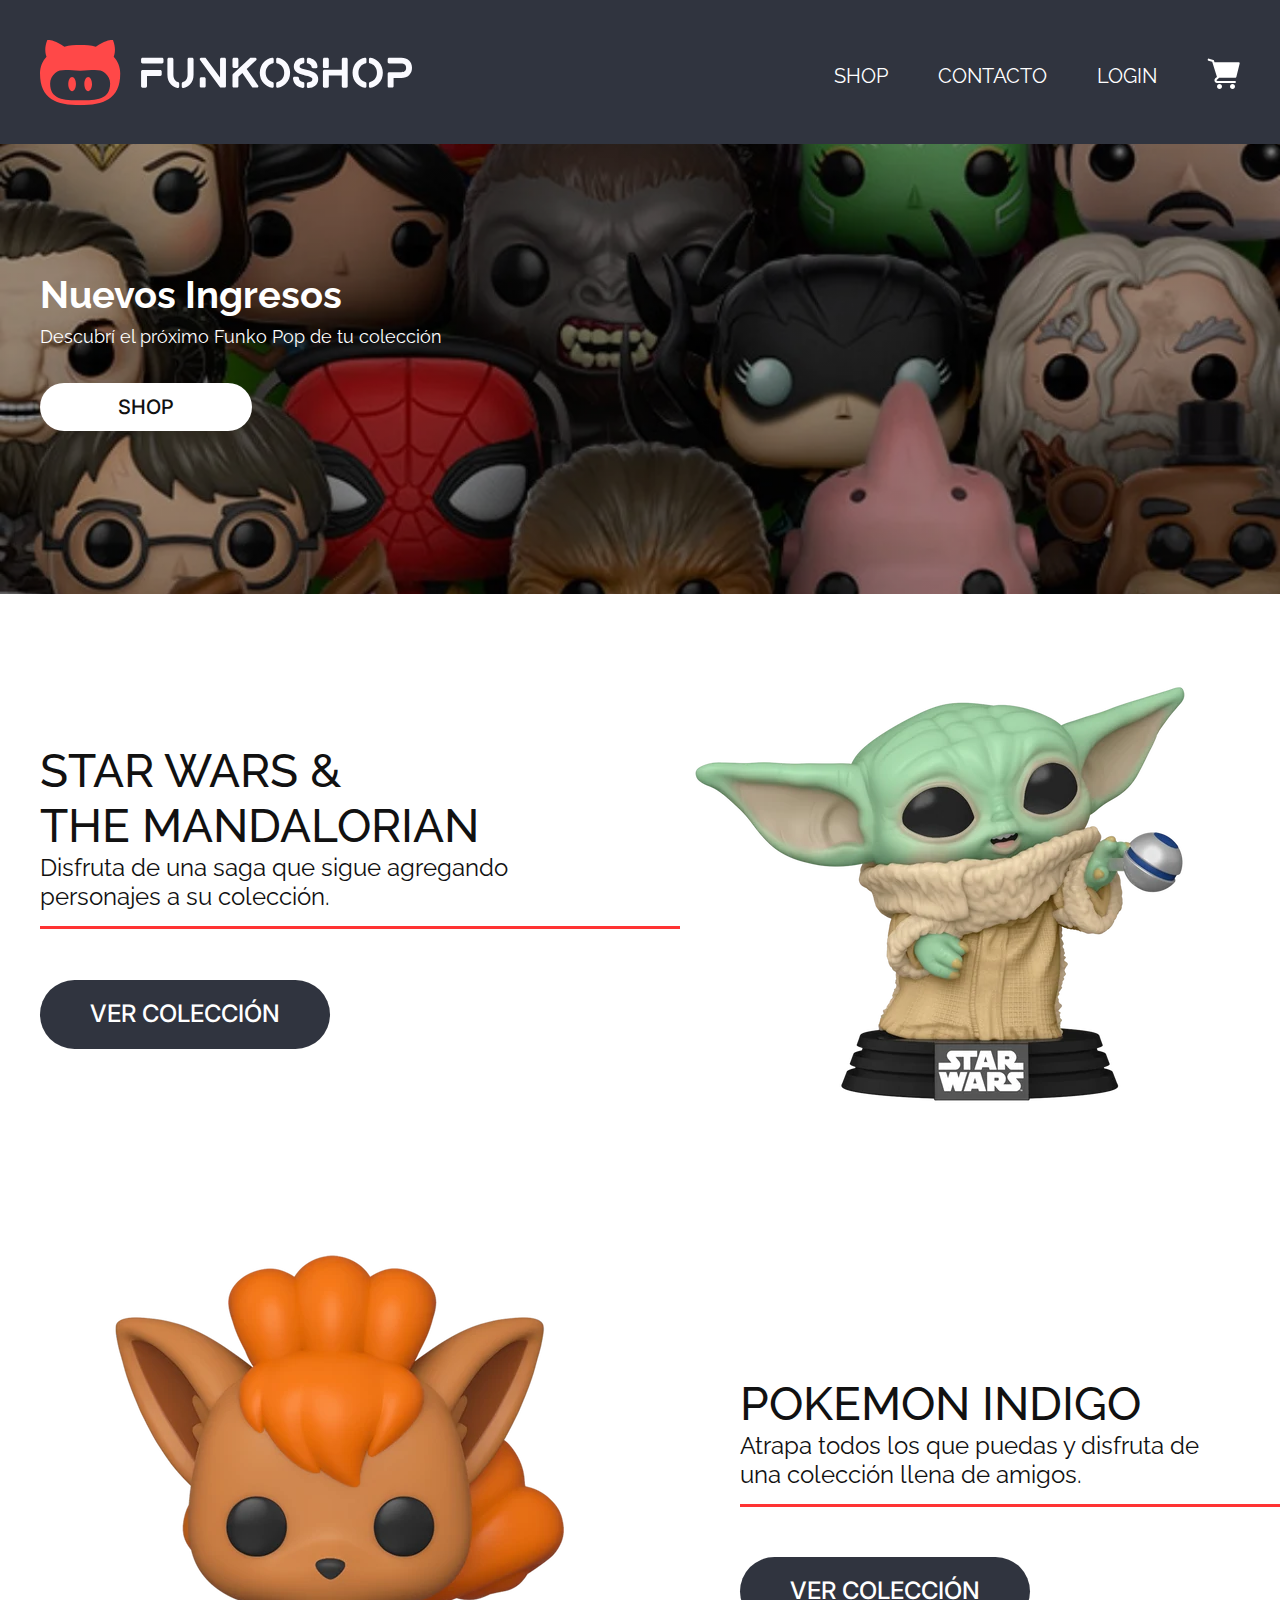
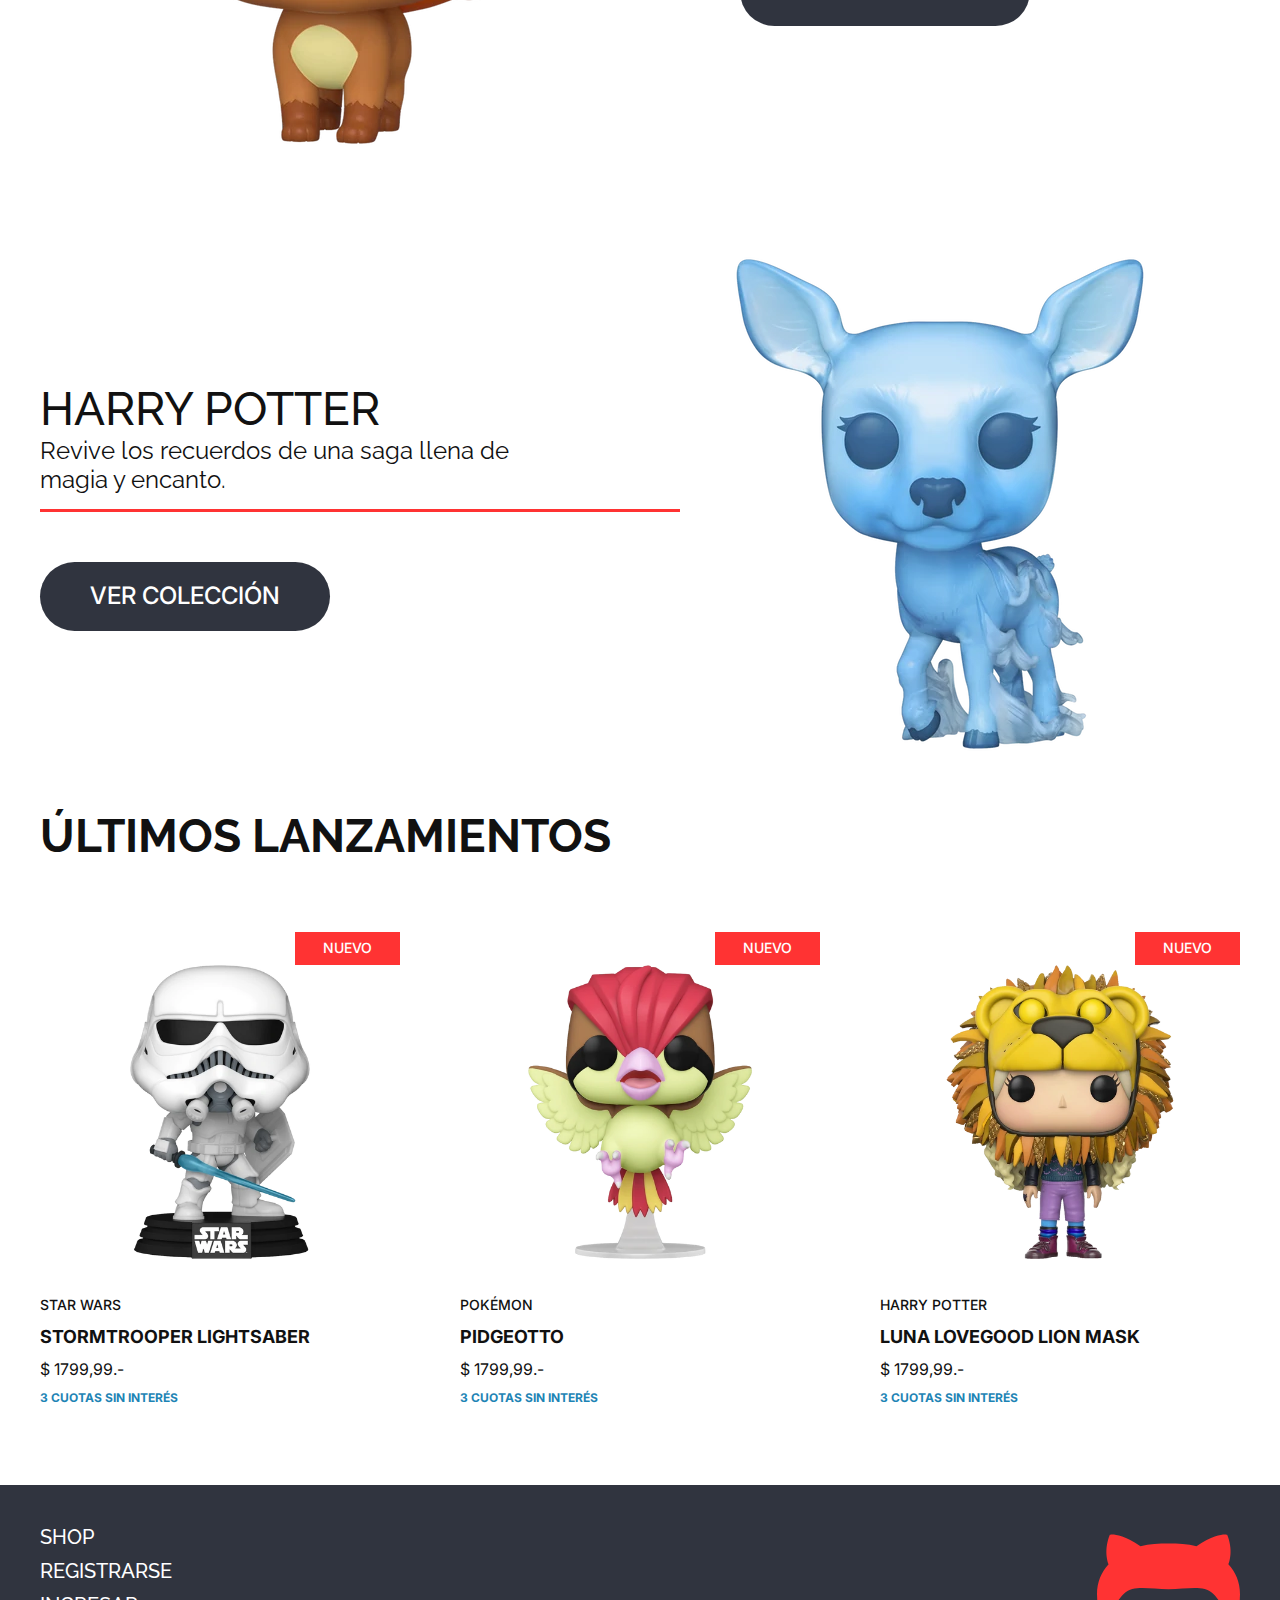
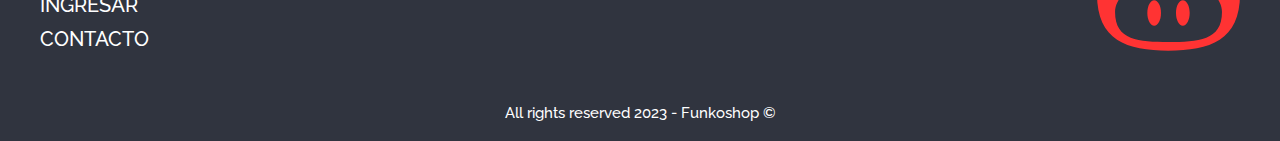
==== commit 14af255d: "Corrijo links a CSS" ====
--- a/index.html
+++ b/index.html
@@ -5,7 +5,7 @@
     <meta http-equiv="X-UA-Compatible" content="IE=edge" />
     <meta name="viewport" content="width=device-width, initial-scale=1.0" />
     <title>Home · Funkoshop</title>
-    <link rel="stylesheet" href="/css/styles.css" />
+    <link rel="stylesheet" href="./css/styles.css" />
   </head>
   <body>
     <header>
--- a/css/styles.css
+++ b/css/styles.css
@@ -103,6 +103,10 @@
   display: flex;
 }
 
+.flex__column{
+  flex-direction: column;
+}
+
 .flex_sb {
   justify-content: space-between;
 }
@@ -112,8 +116,7 @@
 }
 
 .container {
-  /* max-width: 1200px; - ¿Por qué no queda bien?   */
-  max-width: 80vw;
+  max-width: 1200px;
   margin: 0 auto;
 }
 
@@ -206,6 +209,19 @@
 .colecciones-data {
   flex-direction: column;
   justify-content: center;
+  max-width: 500px;
+}
+.colecciones-data p {
+  position: relative;
+}
+.colecciones-data p::after {
+  position: absolute;
+  left: 0;
+  top: 3em;
+  content: "";
+  background-color: var(--clr-primario-solid);
+  height: 0.3rem;
+  width: 64rem;
 }
 
 main .button {
@@ -294,10 +310,12 @@
   font-weight: 500;
 }
 
-footer li{
-    font-size: 2rem;
-    margin-bottom: .5em;
-}
-
-.center{text-align: center;
-padding-bottom: 1em;}+footer li {
+  font-size: 2rem;
+  margin-bottom: 0.5em;
+}
+
+.center {
+  text-align: center;
+  padding-bottom: 1em;
+}
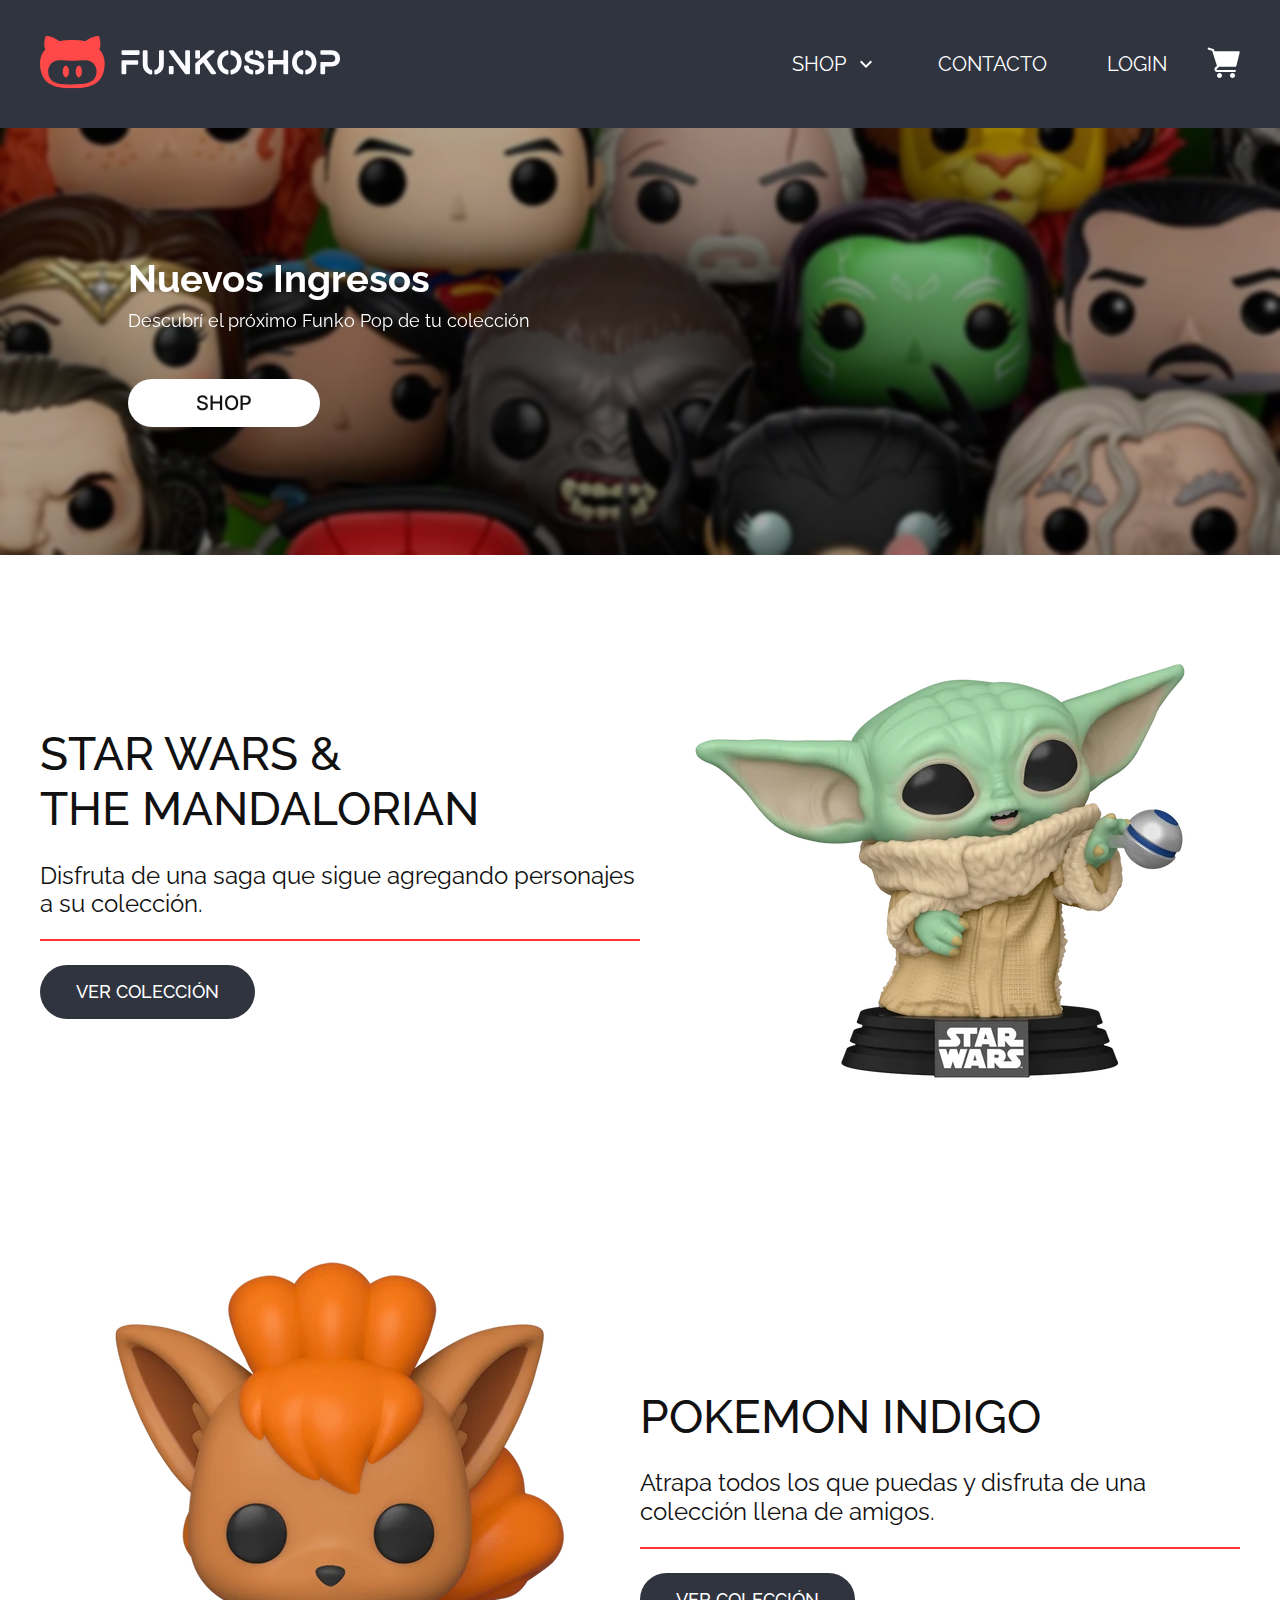
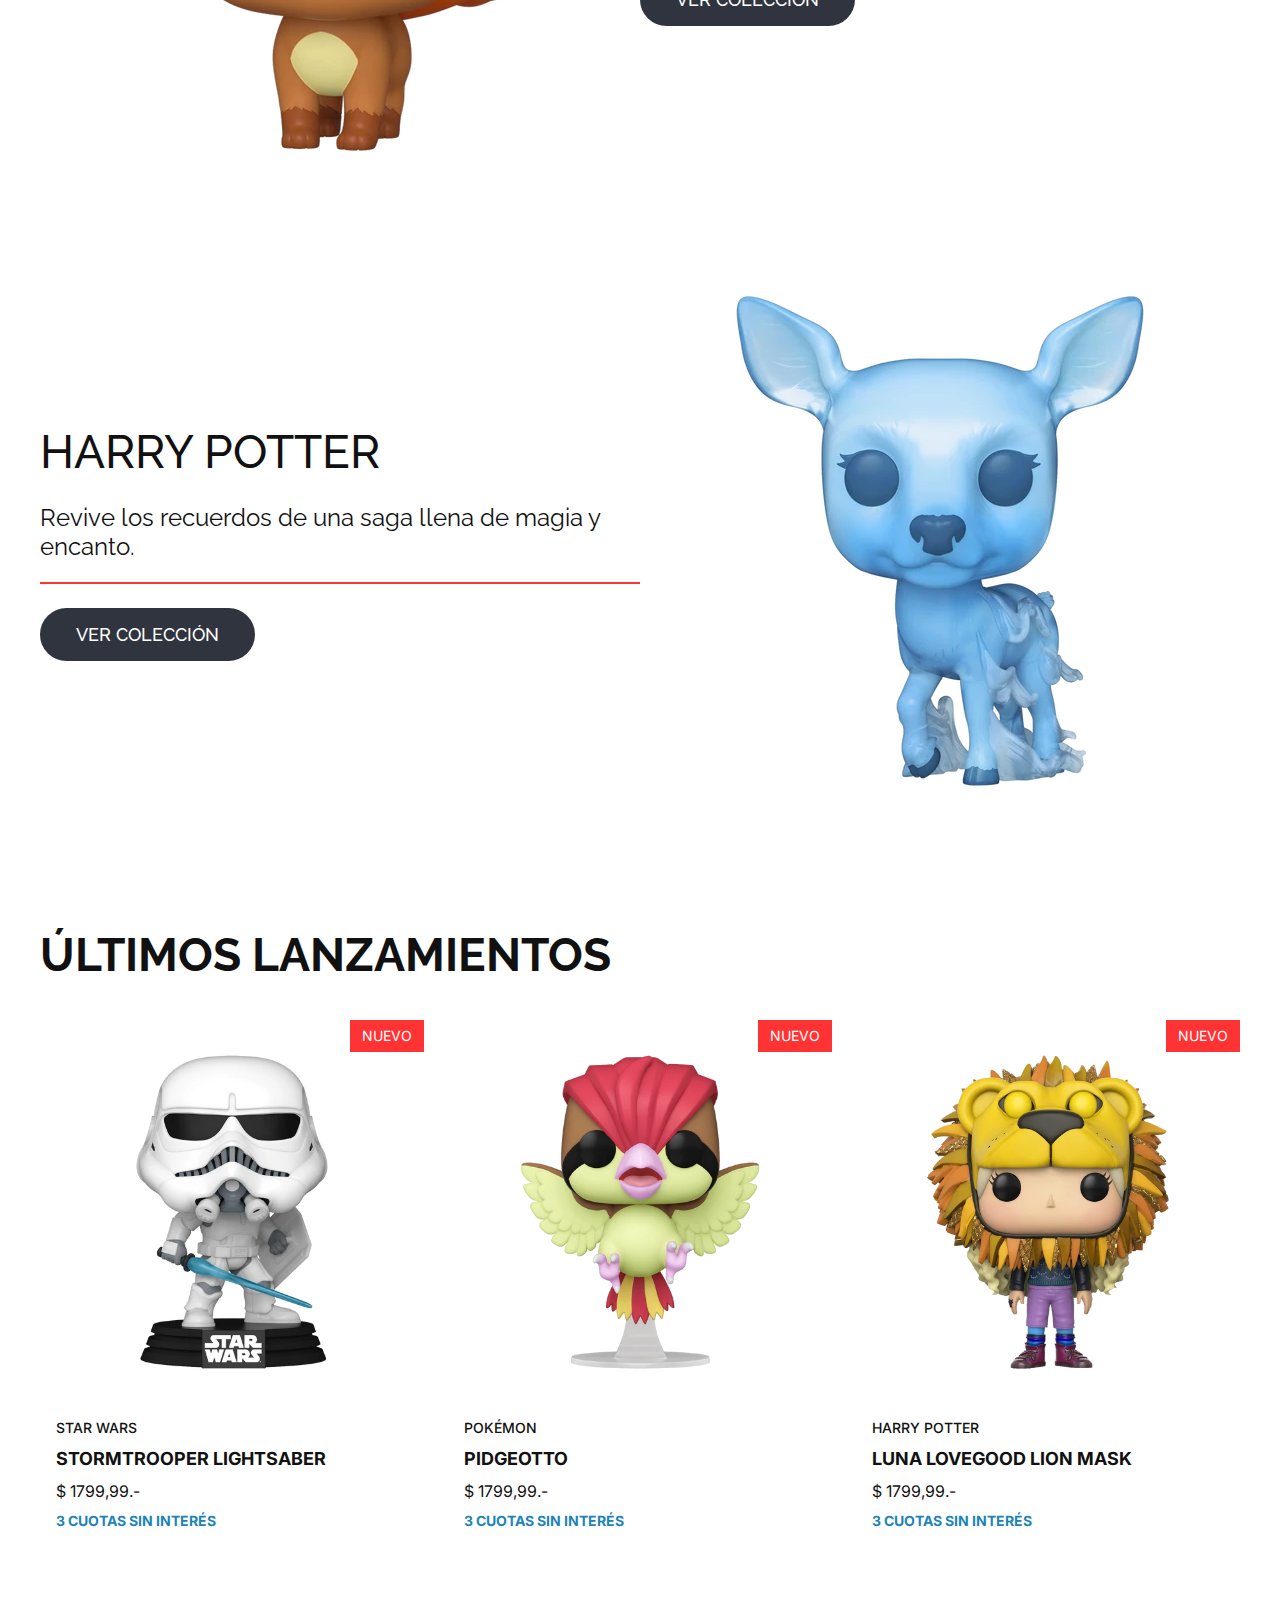
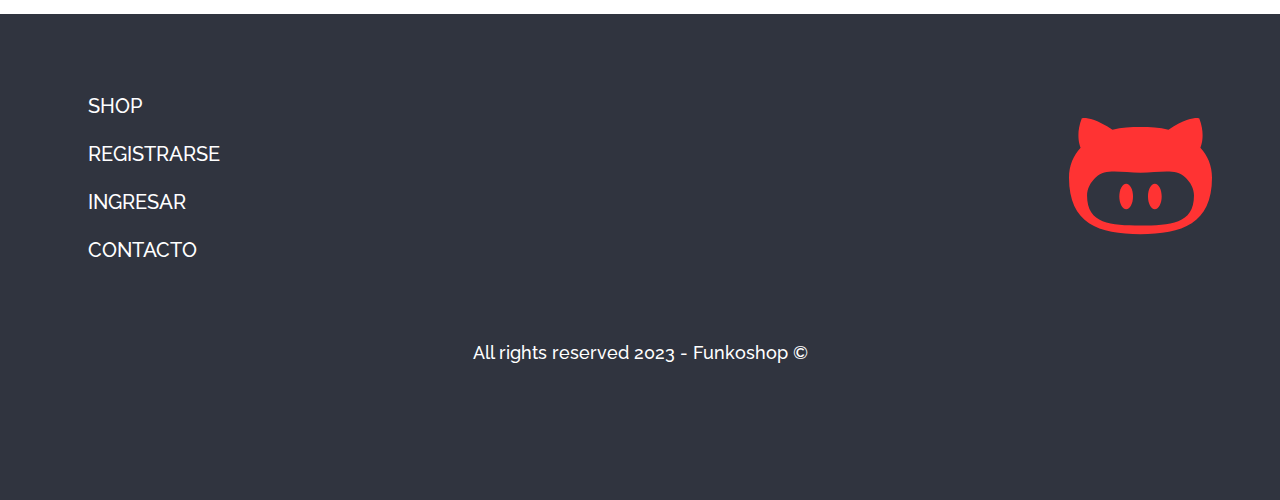
==== commit 06cdf597: "Nueva versión - Página home terminada" ====
--- a/index.html
+++ b/index.html
@@ -5,153 +5,234 @@
     <meta http-equiv="X-UA-Compatible" content="IE=edge" />
     <meta name="viewport" content="width=device-width, initial-scale=1.0" />
     <title>Home · Funkoshop</title>
-    <link rel="stylesheet" href="./css/styles.css" />
+    <link rel="stylesheet" href="css/styles.css" />
+    <link
+      rel="shortcut icon"
+      href="/img/branding/isotype.svg"
+      type="image/svg+xml"
+    />
   </head>
   <body>
     <header>
-      <nav class="container flex flex_sb">
-        <a href="./">
-          <img src="./img/branding/logo_light_horizontal.svg" alt="Funkoshop" />
+      <nav class="navbar container">
+        <a class="navbar__logo" href="./index.html">
+          <img
+            src="./img/branding/logo_light_horizontal.svg"
+            alt="Isologotipo de la marca Funkoshop"
+          />
         </a>
-        <ul class="flex flex_sb">
-          <li>
-            <a href="./shop.html">Shop</a>
-          </li>
-          <li>
-            <a href="./login.html">Contacto</a>
-          </li>
-          <li>
-            <a href="./login.html">Login</a>
-          </li>
-          <li>
-            <a href="#"
-              ><img src="./img/icons/cart-icon.svg" alt="carrito de compras"
+        <ul class="navbar__menu">
+          <li class="navbar__item with-submenu">
+            <a class="navbar__link with-icon" href="./pages/shop.html"
+              >Shop<img
+                src="./img/icons/chevron-down.svg"
+                alt="flecha para abrir el submenú Shop"
+            /></a>
+
+            <ul class="submenu">
+              <li class="submenu__item">
+                <a href="#" class="submenu__link">Funkos</a>
+              </li>
+              <li class="submenu__item">
+                <a href="#" class="submenu__link">Remeras</a>
+              </li>
+              <li class="submenu__item">
+                <a href="#" class="submenu__link">Llaveros</a>
+              </li>
+            </ul>
+          </li>
+          <li class="navbar__item">
+            <a class="navbar__link" href="./pages/contact.html">Contacto</a>
+          </li>
+          <li class="navbar__item">
+            <a class="navbar__link" href="./pages/login.html">Login</a>
+          </li>
+          <li class="navbar__item">
+            <a class="navbar__cart" href="#"
+              ><img
+                src="./img/icons/cart-icon.svg"
+                alt="icono de carrito de compras"
             /></a>
           </li>
         </ul>
       </nav>
     </header>
 
-    <!-- comienzo del banner -->
-
     <section class="hero">
-      <div class="container">
-        <h2>Nuevos Ingresos</h2>
-        <p>Descubrí el próximo Funko Pop de tu colección</p>
-        <a class="button" href="./shop.html">Shop</a>
-      </div>
+      <!-- comienzo del banner -->
+      <article class="hero__content container">
+        <h2 class="hero__title">Nuevos Ingresos</h2>
+        <p class="hero__text">Descubrí el próximo Funko Pop de tu colección</p>
+        <a class="hero__link button" href="./pages/shop.html">Shop</a>
+      </article>
     </section>
-
     <!-- fin del banner -->
 
-    <main class="container">
-      <article class="flex colecciones">
-        <div class="flex colecciones-data">
-          <h3>Star Wars & <br />The Mandalorian</h3>
-          <p>
+    <main class="main-container">
+      <!-- colecciones -->
+      <article class="collection container">
+        <div class="collection__content">
+          <h3 class="collection__title">Star Wars & <br />The Mandalorian</h3>
+          <p class="collection__text">
             Disfruta de una saga que sigue agregando personajes a su colección.
           </p>
-          <a href="#" class="button">VER COLECCIÓN</a>
-        </div>
-
-        <a href="./item.html"
-          ><img src="img/star-wars/baby-yoda-1.webp" alt="Baby Yoda"
-        /></a>
-      </article>
-
-      <article class="flex colecciones">
-        <div class="flex colecciones-data order-2">
-          <h3>Pokemon Indigo</h3>
-          <p>
+          <a class="collection__link button" href="#">VER COLECCIÓN</a>
+        </div>
+
+        <picture class="collection__cover"
+          ><a href="./pages/item.html"
+            ><img
+              src="img/star-wars/baby-yoda-1.webp"
+              alt="Figura coleccionable de Baby Yoda" /></a
+        ></picture>
+      </article>
+
+      <article class="collection container">
+        <div class="collection__content">
+          <h3 class="collection__title">Pokemon Indigo</h3>
+          <p class="collection__text">
             Atrapa todos los que puedas y disfruta de una colección llena de
             amigos.
           </p>
-          <a href="#" class="button">VER COLECCIÓN</a>
-        </div>
-        <a href="./item.html"
-          ><img src="img/pokemon/vulpix-1.webp" alt="Vulpix"
-        /></a>
-      </article>
-
-      <article class="flex colecciones">
-        <div class="flex colecciones-data">
-          <h3>Harry Potter</h3>
-          <p>Revive los recuerdos de una saga llena de magia y encanto.</p>
-          <a href="#" class="button">VER COLECCIÓN</a>
-        </div>
-        <a href="./item.html">
-          <img
-            src="img/harry-potter/snape-patronus-1.webp"
-            alt="Snape Patronus"
-          />
-        </a>
+          <a class="collection__link button" href="#">VER COLECCIÓN</a>
+        </div>
+        <picture class="collection__cover"
+          ><a href="./pages/item.html"
+            ><img
+              src="img/pokemon/vulpix-1.webp"
+              alt="Figura coleccionable de Vulpix" /></a
+        ></picture>
+      </article>
+
+      <article class="collection container">
+        <div class="collection__content">
+          <h3 class="collection__title">Harry Potter</h3>
+          <p class="collection__text">
+            Revive los recuerdos de una saga llena de magia y encanto.
+          </p>
+          <a class="collection__link button" href="#">VER COLECCIÓN</a>
+        </div>
+        <picture class="collection__cover"
+          ><a href="./pages/item.html">
+            <img
+              src="img/harry-potter/snape-patronus-1.webp"
+              alt="Figura coleccionable de Snape Patronus"
+            /> </a
+        ></picture>
       </article>
     </main>
 
-    <section class="lanzamientos container">
-      <h2>últimos lanzamientos</h2>
+    <section class="slider container">
+      <!-- últimos lanzamientos -->
+      <h2 class="slider__title">últimos lanzamientos</h2>
 
       <!-- reemplazar por un carrusel / slider -->
-      <div class="flex slider">
-        <article class="card">
-          <a href="#"><div class="card-content">
-            <img
-              src="img/star-wars/trooper-1.webp"
-              alt="Star Wars Stormtrooper"
-            />
-            <div>
-              <h4 class="item__coleccion">Star Wars</h4>
-              <p class="item__nombre">STORMTROOPER LIGHTSABER</p>
-              <p class="item__precio">$ 1799,99.-</p>
-              <p class="promo">3 CUOTAS SIN INTERÉS</p>
-            </div></div>
-          </a>
-        </article>
-
-        <article class="card">
-          <a href="#"><div class="card-content">
-            <img src="img/pokemon/pidgeotto-1.webp" alt="Pokémon Pidgeotto" />
-            <div>
-              <h4 class="item__coleccion">Pokémon</h4>
-              <p class="item__nombre">PIDGEOTTO</p>
-              <p class="item__precio">$ 1799,99.-</p>
-              <p class="promo">3 CUOTAS SIN INTERÉS</p>
-            </div></div></a
-          >
-        </article>
-
-        <article class="card">
-          <a href="#"><div class="card-content">
-            <img
-              src="img/harry-potter/luna-1.webp"
-              alt="Harry Potter Luna Lovegood"
-            />
-            <div>
-              <h4 class="item__coleccion">Harry Potter</h4>
-              <p class="item__nombre">LUNA LOVEGOOD LION MASK</p>
-              <p class="item__precio">$ 1799,99.-</p>
-              <p class="promo">3 CUOTAS SIN INTERÉS</p>
-            </div></div></a
-          >
-        </article>
+
+      <!-- posibilidad para la estructura siguiente:  ul>li*3>article -->
+
+      <div class="slider__items">
+        <div class="slider__item">
+          <article class="card-item">
+            <a class="card-item__link" href="#">
+              <picture class="card-item__cover">
+                <span class="card-item__tag">NUEVO</span>
+                <img
+                  class="card-item__img--front"
+                  src="./img/star-wars/trooper-1.webp"
+                  alt="Figura coleccionable de Star Wars Stormtrooper"
+                />
+                <img
+                  class="card-item__img--back"
+                  src="./img/star-wars/trooper-box.webp"
+                  alt="Figura coleccionable de Star Wars Stormtrooper, en su caja"
+                />
+              </picture>
+              <div class="card-item__content">
+                <h4 class="card-item__license">Star Wars</h4>
+                <p class="card-item__name">STORMTROOPER LIGHTSABER</p>
+                <p class="card-item__price">$ 1799,99.-</p>
+                <p class="card-item__promo">3 CUOTAS SIN INTERÉS</p>
+              </div>
+            </a>
+          </article>
+        </div>
+
+        <div class="slider__item">
+          <article class="card-item">
+            <a class="card-item__link" href="#">
+              <picture class="card-item__cover">
+                <span class="card-item__tag">NUEVO</span>
+                <img
+                  class="card-item__img--front"
+                  src="./img/pokemon/pidgeotto-1.webp"
+                  alt="Figura coleccionable de Pokémon Pidgeotto"
+                />
+                <img
+                  class="card-item__img--back"
+                  src="./img/pokemon/pidgeotto-box.webp"
+                  alt="Figura coleccionable de Pokémon Pidgeotto, en su caja"
+                />
+              </picture>
+              <div class="card-item__content">
+                <h4 class="card-item__license">Pokémon</h4>
+                <p class="card-item__name">PIDGEOTTO</p>
+                <p class="card-item__price">$ 1799,99.-</p>
+                <p class="card-item__promo">3 CUOTAS SIN INTERÉS</p>
+              </div>
+            </a>
+          </article>
+        </div>
+
+        <div class="slider__item">
+          <article class="card-item">
+            <a class="card-item__link" href="#">
+              <picture class="card-item__cover">
+                <span class="card-item__tag">NUEVO</span>
+                <img
+                  class="card-item__img--front"
+                  src="./img/harry-potter/luna-1.webp"
+                  alt="Figura coleccionable de Harry Potter Luna Lovegood"
+                />
+                <img
+                  class="card-item__img--back"
+                  src="./img/harry-potter/luna-box.webp"
+                  alt="Figura coleccionable de Harry Potter Luna Lovegood, en su caja"
+                />
+              </picture>
+              <div class="card-item__content">
+                <h4 class="card-item__license">Harry Potter</h4>
+                <p class="card-item__name">LUNA LOVEGOOD LION MASK</p>
+                <p class="card-item__price">$ 1799,99.-</p>
+                <p class="card-item__promo">3 CUOTAS SIN INTERÉS</p>
+              </div>
+            </a>
+          </article>
+        </div>
       </div>
     </section>
 
-    <footer><div class="container">
-      <section class="flex flex_sb">
-        <nav>
-          <ul>
-            <li><a href="./shop.html">Shop</a></li>
-            <li><a href="#">Registrarse</a></li>
-            <li><a href="./login.html">Ingresar</a></li>
-            <li><a href="./contact.html">Contacto</a></li>
-          </ul>
-        </nav>
-        <img src="img/branding/isotype.svg" alt="Funkoshop" />
-      </section>
-      <p class="center">
-        <small>All rights reserved 2023 - Funkoshop &copy;</small>
-      </p></div>
+    <footer class="footer">
+      <nav class="navbar container">
+        <ul class="">
+          <li class="navbar__item">
+            <a class="navbar__link" href="./pages/shop.html">Shop</a>
+          </li>
+          <li class="navbar__item">
+            <a class="navbar__link" href="./pages/register.html">Registrarse</a>
+          </li>
+          <li class="navbar__item">
+            <a class="navbar__link" href="./pages/login.html">Ingresar</a>
+          </li>
+          <li class="navbar__item">
+            <a class="navbar__link" href="./pages/contact.html">Contacto</a>
+          </li>
+        </ul>
+
+        <picture>
+          <img src="img/branding/isotype.svg" alt="Funkoshop" />
+        </picture>
+      </nav>
+      <p class="footer__copy">All rights reserved 2023 - Funkoshop &copy;</p>
     </footer>
   </body>
 </html>
--- a/css/styles.css
+++ b/css/styles.css
@@ -3,9 +3,10 @@
 *,
 *::after,
 *::before {
+  box-sizing: border-box;
+
   margin: 0;
   padding: 0;
-  box-sizing: border-box;
 }
 
 html {
@@ -69,23 +70,37 @@
   --fs-large: 2.4rem;
   --fs-medium: 1.8rem;
   --fs-small: 1.6rem;
-  --fs-xsmall: 1.2rem;
+  --fs-xsmall: 1.4rem;
 
   /* espacios */
   --sp-128: 12.8rem;
   --sp-68: 6.8rem;
+  --sp-48: 4.8rem;
   --sp-36: 3.6rem;
   --sp-28: 2.8rem;
+  --sp-24: 2.4rem;
+  --sp-20: 2rem;
   --sp-16: 1.6rem;
   --sp-12: 1.2rem;
   --sp-8: 0.8rem;
 }
 
+/* ------------------------------------------ */
+
+body {
+  margin: 0;
+  padding: 0;
+}
+
+img {
+  max-width: 100%;
+}
+
 a {
   text-decoration: none;
-  font-size: 2rem;
-  text-transform: uppercase;
-  color: var(--txt-dark);
+  text-transform: uppercase;
+  font-family: inherit;
+  color: inherit;
 }
 
 ul,
@@ -99,223 +114,316 @@
 
 /* clases utilitarias */
 
-.flex {
-  display: flex;
-}
-
-.flex__column{
-  flex-direction: column;
-}
-
-.flex_sb {
-  justify-content: space-between;
-}
-
-.order-2 {
-  order: 2;
-}
-
 .container {
   max-width: 1200px;
   margin: 0 auto;
 }
 
 .button {
-  display: inline;
+  display: inline-block;
+  transition: all 0.2s;
+}
+
+.button:hover,
+.button:focus,
+.hero .button:hover {
+  color: var(--txt-light);
+  background-color: var(--clr-primario-900);
 }
 
 /* ------------------------------------------- header ------------------------------------- */
 
 header {
   background-color: var(--bg-dark);
-  height: 14.4rem;
-}
-
-nav {
+  padding: var(--sp-36);
+  color: var(--txt-light);
+}
+
+.navbar {
+  display: flex;
+  justify-content: space-between;
   align-items: center;
-  /* Pretendo centrar verticalmente. ¿Por qué no funciona? */
-
-  padding-top: 4rem;
-  padding-bottom: 4rem;
-}
-
-nav a {
-  color: var(--txt-light);
-}
-
-header ul {
-  gap: 5em;
+}
+
+.navbar__logo {
+  max-width: 300px;
+}
+
+.navbar__menu {
+  display: flex;
   align-items: center;
-}
-
-/* ------------------------------------------- banner ------------------------------------- */
+  gap: var(--sp-20);
+}
+
+.navbar__link,
+.submenu__link {
+  font-size: 2rem;
+  padding: var(--sp-12) var(--sp-20);
+  border-radius: 0.4em;
+  /* border-radius: 50px; */
+  display: inline-block;
+  transition: all 0.2s ease-in-out;
+}
+
+.navbar__link:hover,
+.navbar__link:focus,
+.submenu__link:hover,
+.submenu__link:focus {
+  background-color: var(--clr-primario-900);
+}
+
+.navbar__item {
+  position: relative;
+}
+
+.with-icon {
+  display: flex;
+  align-items: center;
+  gap: var(--sp-8);
+}
+
+.with-submenu:hover .submenu {
+  display: block;
+}
+
+.submenu {
+  display: none;
+  position: absolute;
+  background-color: var(--bg-dark);
+  z-index: 3;
+}
+
+/* ---------------------------- banner ---------------------- */
+
 .hero {
   color: var(--txt-light);
 
-  background-image: linear-gradient(rgba(0, 0, 0, 0.4), rgba(0, 0, 0, 0.4)),
-    url(/img/funkos-banner.webp);
-  /* el falso gradiente produce una capa que oscurece la imagen y mejora el contraste con el texto, facilitando la legibilidad */
-  height: 450px;
-  /* modificar height - puesto solo para maquetar */
-  /* background-size: 100%; */
+  background-image: url(../img/funkos-banner.webp);
+
+  padding: var(--sp-128);
+
   background-size: cover;
   background-repeat: no-repeat;
-  background-position: center;
-}
-
-.hero h2 {
+  background-position: top;
+  /* background-attachment: fixed; */
+  position: relative;
+
+  /* otra posibilidad para oscurecer la imagen de fondo (pero sin desenfocarla) es: 
+
+  background-image: linear-gradient(rgba(0, 0, 0, 0.4), rgba(0, 0, 0, 0.4)),
+    url(../img/funkos-banner.webp);
+
+
+  el falso gradiente entre dos colores iguales (negro transparente) produce una capa oscura sobre la imagen y mejora el contraste con el texto, facilitando la legibilidad - no requiere z-index ni pseudoelementos */
+}
+
+.hero::before {
+  /* pseudoelemento para oscurecer y desenfocar la imagen de fondo */
+  content: "";
+  background-color: rgba(0, 0, 0, 0.3);
+  width: 100%;
+  height: 100%;
+  position: absolute;
+  left: 0;
+  top: 0;
+
+  backdrop-filter: blur(2px);
+}
+
+.hero__content {
+  display: flex;
+  flex-direction: column;
+  align-items: start;
+  /* gap: var(--sp-20); */
+  z-index: 2; /* a causa del pseudoelemento ::before */
+  position: relative;
+}
+
+.hero__title {
   font-weight: 700;
   font-size: var(--fs-jumbo);
-  padding-top: var(--sp-128);
-}
-
-.hero p {
+}
+
+.hero__text {
   font-weight: 400;
   font-size: var(--fs-medium);
-  margin-bottom: 48px;
+  margin-bottom: var(--sp-48);
   margin-top: var(--sp-8);
 }
 
-.hero .button {
+.hero__link {
+  /* display: inline-block; */
+  color: var(--txt-dark);
   font-family: var(--txt-font-2);
   font-weight: 500;
   font-size: 2rem;
   background-color: var(--txt-light);
-  padding: 12px 78px;
+  padding: var(--sp-12) var(--sp-68);
   border-radius: 50px;
 }
 
-/* ------------------------------------------- main - colecciones ------------------------------------- */
-
-.colecciones {
-  justify-content: space-between;
-}
-
-.colecciones h3 {
+/* ----------------------- main - colecciones ----------------- */
+
+.collection {
+  display: grid;
+  grid-template-columns: repeat(2, 1fr);
+  align-items: center;
+  padding: var(--sp-16) 0;
+}
+
+.collection:nth-child(2) .collection__content {
+  order: 1;
+}
+
+.collection__content {
+  display: flex;
+  flex-direction: column;
+  gap: var(--sp-24);
+  align-items: start;
+}
+
+.collection__title {
   font-weight: 500;
   font-size: var(--fs-display);
   text-transform: uppercase;
 }
 
-.colecciones p {
+.collection__text {
   font-weight: 400;
   font-size: var(--fs-large);
-}
-
-.colecciones img {
-  max-width: 600px;
-}
-
-.colecciones-data {
+  border-bottom: 2px solid var(--clr-primario-solid);
+  padding-bottom: var(--sp-20);
+}
+
+.collection__link {
+  font-size: var(--fs-medium);
+  font-weight: 500;
+  background-color: var(--bg-dark);
+  color: var(--txt-light);
+  padding: var(--sp-16) var(--sp-36);
+  border-radius: 50px;
+}
+
+.collection__cover {
+  /* ? */
+}
+
+/* ---------------------------- sección lanzamientos ---------------------- */
+
+.slider {
+  display: flex;
   flex-direction: column;
-  justify-content: center;
-  max-width: 500px;
-}
-.colecciones-data p {
-  position: relative;
-}
-.colecciones-data p::after {
-  position: absolute;
-  left: 0;
-  top: 3em;
-  content: "";
-  background-color: var(--clr-primario-solid);
-  height: 0.3rem;
-  width: 64rem;
-}
-
-main .button {
-  color: var(--txt-light);
-  background-color: var(--bg-dark);
-  font-family: var(--txt-font-2);
-  font-size: var(--fs-large);
-  font-weight: 500;
-  padding: 2rem 4rem;
-  border-radius: 5rem;
-  max-width: 29rem;
-  text-align: center;
-  margin-top: var(--sp-68);
-}
-
-/* ------------------------------------------- sección lanzamientos ------------------------------------- */
-
-.lanzamientos h2 {
+  gap: var(--sp-36);
+  margin: var(--sp-68) auto;
+}
+
+.slider__title {
   text-transform: uppercase;
   font-weight: 700;
   font-size: var(--fs-display);
-  margin-bottom: var(--sp-68);
-}
-
-.slider {
-  justify-content: space-between;
+}
+
+.slider__items {
+  display: flex;
+  gap: var(--sp-24);
+}
+
+.card-item__content {
+  display: flex;
+  flex-direction: column;
+  gap: var(--sp-12);
+  padding: var(--sp-16);
+}
+
+.card-item {
   font-family: var(--txt-font-2);
 }
 
-.card {
-  display: flex;
-}
-
-.card-content {
+.card-item__cover {
+  display: flex;
   position: relative;
 }
 
-.card img {
-  max-width: 36rem;
-}
-
-.card-content::before {
+
+.card-item__tag{
+  font-size: var(--fs-xsmall);
+  text-transform: uppercase;
+  color: var(--txt-light);
+  background-color: var(--clr-primario-solid);
+  padding: var(--sp-8) var(--sp-12);
   position: absolute;
-  top: 0;
   right: 0;
-  content: "NUEVO";
-  background-color: var(--clr-primario-solid);
-  color: var(--txt-light);
-
+}
+
+
+.card-item__cover img {
+  animation: fade 0.5s;
+}
+
+.card-item__img--back {
+  display: none;
+}
+
+.card-item__cover:hover .card-item__img--back {
+  display: block;
+}
+
+.card-item__cover:hover .card-item__img--front {
+  display: none;
+}
+
+.card-item__license {
+  text-transform: uppercase;
   font-weight: 500;
-  font-size: 1.4rem;
-  padding: var(--sp-8) var(--sp-28);
-}
-
-.item__coleccion {
-  text-transform: uppercase;
-  font-weight: 500;
-  font-size: 1.4rem;
-  /* ver color */
-}
-
-.item__nombre {
+  font-size: var(--fs-xsmall);
+}
+
+.card-item__name {
   font-weight: 700;
   font-size: var(--fs-medium);
   text-transform: uppercase;
-  margin: var(--sp-12) 0;
-}
-
-.item__precio {
+}
+
+.card-item__price {
   font-weight: 400;
   font-size: var(--fs-small);
 }
 
-.promo {
+.card-item__promo {
   color: var(--clr-secundario-solid);
   font-size: var(--fs-xsmall);
   font-weight: 700;
-  margin: var(--sp-12) 0;
-  padding-bottom: var(--sp-68);
-}
-
-/* ------------------------------------------- footer ------------------------------------- */
-footer {
+}
+
+/* --------------------------- footer --------------------- */
+
+.footer {
   background-color: var(--bg-dark);
   color: var(--txt-light);
   font-weight: 500;
-}
-
-footer li {
-  font-size: 2rem;
-  margin-bottom: 0.5em;
-}
-
-.center {
+  padding: var(--sp-68);
+}
+
+
+.footer__copy {
   text-align: center;
-  padding-bottom: 1em;
-}
+  padding: var(--sp-68);
+}
+
+
+
+
+
+/* ------------------- animations  ------------------- */
+
+
+
+@keyframes fade {
+  0% {
+    opacity: 0;
+  }
+
+  100% {
+    opacity: 1;
+  }
+}
